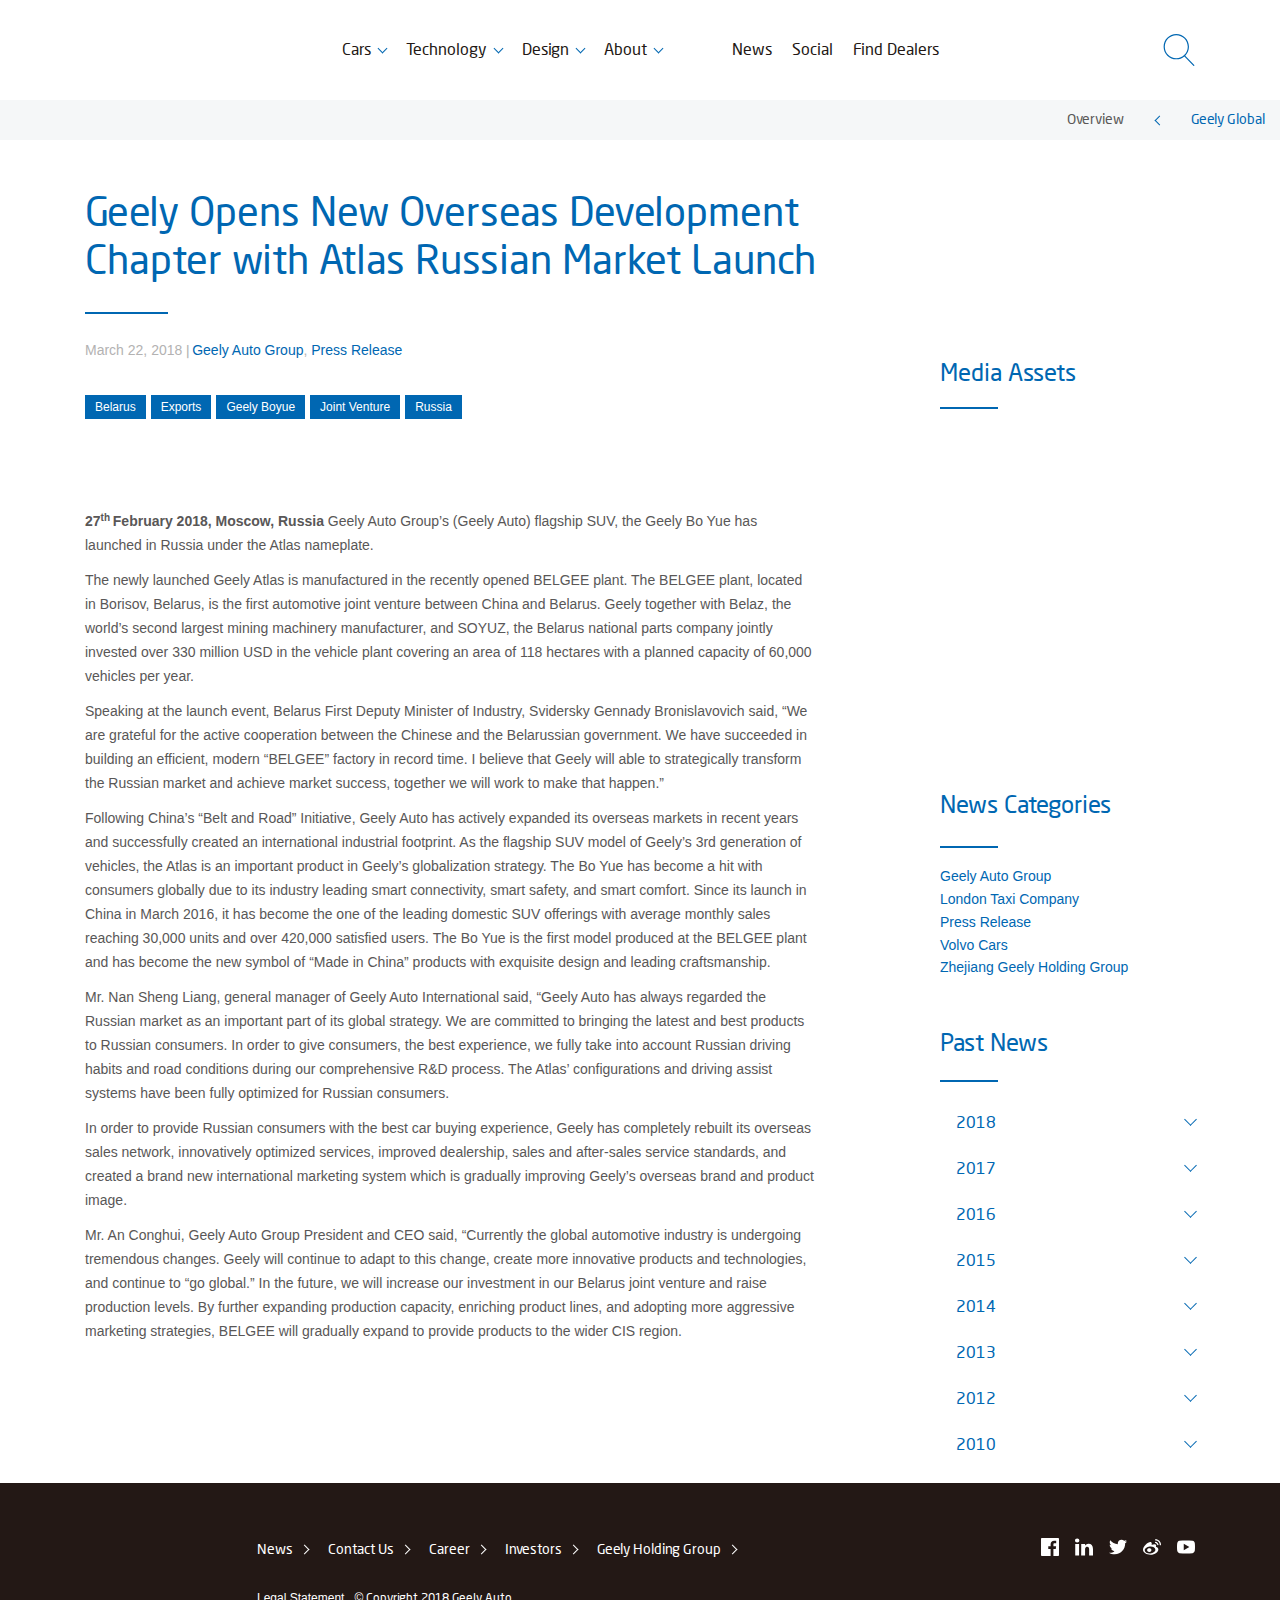
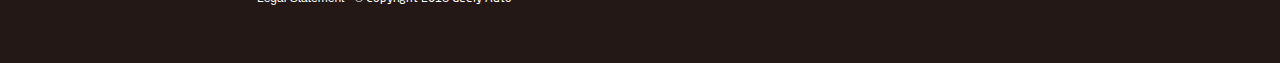
==== inner.html @ 80b28b77 "init" ====
<!DOCTYPE html>
<html lang="ru-RU">
  <head>
    <meta charset="utf-8">
    <title></title>
    <meta name="description" content="">
    <meta http-equiv="X-UA-Compatible" content="IE=edge">
    <meta name="viewport" content="width=device-width, initial-scale=1, maximum-scale=1">
    <meta name="theme-color" content="#000">
    <meta name="msapplication-navbutton-color" content="#000">
    <meta name="apple-mobile-web-app-status-bar-style" content="#000"><style>body { opacity: 0; overflow-x: hidden; } html { background-color: #fff; }</style>
<!--[if lt IE 9]>
    <script src="http://cdnjs.cloudflare.com/ajax/libs/html5shiv/3.7.2/html5shiv.min.js"></script><![endif]-->
  </head>
  <body class="nwmarkup">
    <header class="nwmarkup header">
      <div class="nwmarkup header__container">
        <div class="nwmarkup header__line"><span class="nwmarkup burger"><span></span></span>
          <div class="nwmarkup logo"><img src="http://global.geely.com/wp-content/themes/geely-global/img/logo.png" alt=""></div>
          <nav class="nwmarkup nav" id="navigation">
            <ul>
              <li><a class="nwmarkup nav__link" href="#">Cars</a></li>
              <li><a class="nwmarkup nav__link" href="#">Technology</a></li>
              <li><a class="nwmarkup nav__link" href="#">Design</a></li>
              <li><a class="nwmarkup nav__link" href="#">About</a></li>
              <li class="nwmarkup nav__spliter"></li>
              <li><a href="#">News</a></li>
              <li><a href="#">Social</a></li>
              <li><a href="#">Find Dealers</a></li>
            </ul>
          </nav>
          <div class="nwmarkup search"><img class="nwmarkup search__item" src="img/search.svg" alt="" id="search"></div>
        </div>
      </div>
      <div class="nwmarkup search-down">
        <div class="nwmarkup search-down__bg"></div>
        <div class="nwmarkup search-down__block"><span class="nwmarkup search-down__cross"></span>
          <form class="nwmarkup search-down__form">
            <input class="nwmarkup search-down__form__input" type="text" placeholder="Keyword">
            <button class="nwmarkup search-down__form__btn"><img src="img/search.svg" alt=""></button>
          </form>
        </div>
      </div>
      <div class="nwmarkup mobile-nav">
        <div class="nwmarkup mobile-nav__wrapp">
          <div class="nwmarkup mobile-nav__item nwmarkup mobile-nav__prev">
            <ul>
              <li><a class="mobile-nav__link" id="mobileCars" href="#">Cars</a></li>
              <li><a class="mobile-nav__link" href="#">Technology</a></li>
              <li><a class="mobile-nav__link" href="#">Design</a></li>
              <li><a class="mobile-nav__link" href="#">About</a></li>
              <li><a href="#">News</a></li>
              <li><a href="#">Social</a></li>
              <li><a href="#">Find Dealers</a></li>
            </ul>
          </div>
          <div class="nwmarkup mobile-nav__item nwmarkup mobile-nav__next">
            <div class="nwmarkup mobile-nav__next__content" id="contentCars">
              <p>Lorem ipsum dolor sit amet consectetur adipisicing elit. Pariatur inventore animi esse et ad aut aspernatur deserunt nam sapiente maiores labore vero quis repudiandae ipsam minus minima, consequuntur eos quaerat vel! Expedita deleniti voluptatem adipisci molestiae incidunt error deserunt tempore amet animi nisi tempora ut consequatur officiis necessitatibus porro labore illum repellat enim et, doloribus voluptatibus in recusandae dolor consequuntur? Eos suscipit sequi officiis, praesentium saepe laudantium laboriosam dolores facere, eaque provident recusandae quaerat distinctio voluptas explicabo! Ea laborum reiciendis quibusdam, eveniet veniam blanditiis sunt aperiam molestias repellendus dignissimos suscipit, fugiat saepe tempora, possimus nemo et beatae illum hic? Consequatur laudantium maxime, voluptates sed repellat ipsum totam culpa debitis modi harum corrupti eius nemo labore mollitia ab est quod repellendus? Delectus quis aliquam molestiae voluptatibus, corrupti dolores a maiores, veritatis consequuntur tenetur atque sint omnis asperiores excepturi nesciunt tempora quae optio, eos nulla et minus! Sapiente fugit voluptatum corrupti tenetur, sunt illum error tempora tempore velit, distinctio incidunt voluptate a, iusto dolorem nostrum modi reiciendis eligendi. Hic, neque modi reiciendis, necessitatibus veritatis quas distinctio quod enim dignissimos minima a harum eum eligendi voluptates cumque voluptate, cum impedit sapiente itaque maiores ratione? Tenetur explicabo nesciunt sint impedit aperiam tempore ratione tempora esse. Quae illum, molestias dolore, expedita eos sed, nesciunt commodi sequi autem porro possimus at illo quisquam modi quibusdam eum culpa. Esse totam quas, corrupti aspernatur dolorum soluta ab veniam quia nesciunt aut, amet aliquid odio provident sint. Vel dignissimos quia consequatur. Dicta totam assumenda quod repellendus quam deserunt aspernatur atque aperiam facere laudantium vero odit velit, tenetur consequatur ea obcaecati est hic nulla, inventore dolorem ipsam veritatis, ab magnam? Quis doloribus beatae placeat culpa, autem amet eligendi ipsam iusto sed tempore perspiciatis officia quod deleniti minima odit. Ullam, veniam autem! Porro eligendi delectus consequatur recusandae voluptate deserunt, itaque, dolor autem quis alias voluptates minus iure dolore at voluptatum. Sapiente inventore nulla enim nemo exercitationem vero ab debitis quas soluta culpa, laboriosam consequatur rerum quia non, officia incidunt ducimus quis eveniet esse nostrum ea aut. Quis necessitatibus dolorem hic nemo quisquam enim vel delectus excepturi laboriosam quia. Minima quod unde animi tenetur quis, numquam nesciunt nulla veritatis esse error corporis earum molestiae, recusandae repudiandae ab et quam voluptatum illo delectus officiis impedit possimus! Iure esse incidunt non velit laudantium. Natus voluptatum quo odit repellat commodi aliquid error facere assumenda recusandae, modi consequuntur dolore, nulla quis maxime? Omnis deserunt, porro totam vero est ducimus beatae dolor tempora, perspiciatis, id officiis nihil vitae recusandae nemo architecto! Quos tempora illum nobis, voluptate dicta numquam doloribus repudiandae velit doloremque sint ea consectetur, quibusdam consequuntur. Ratione delectus corrupti earum iusto aut iure repellendus corporis quo illo ipsa fugit tenetur fuga veritatis facilis, voluptatibus reiciendis odit eveniet dolores labore accusamus aperiam. At alias libero praesentium deserunt magnam fugit natus ipsam, illo provident corporis modi nostrum ad. Nam provident consectetur in perspiciatis esse non deleniti, ullam dolorum optio similique quia quam, quidem inventore! Mollitia asperiores iste animi necessitatibus, dicta tempore placeat et dolores tenetur rem quaerat nihil.</p>
            </div>
          </div>
        </div>
      </div>
      <div class="nwmarkup drop-down">
        <div class="nwmarkup drop-down__overlay"></div>
        <div class="nwmarkup drop-down__wrap">
          <div class="nwmarkup drop-down__container">
            <div class="nwmarkup drop-down__sidebar">
              <h4 class="nwmarkup drop-down__sidebar__title">Geely Cars</h4>
              <ul class="nwmarkup drop-down__sidebar__list">
                <li class="nwmarkup drop-down__sidebar__item active"><a class="nwmarkup drop-down__sidebar__link" href="javascript:void(0)" id="allLink">All</a></li>
                <li class="nwmarkup drop-down__sidebar__item"><a class="nwmarkup drop-down__sidebar__link" href="javascript:void(0)" id="sedanLink">Sedan</a></li>
                <li class="nwmarkup drop-down__sidebar__item"><a class="nwmarkup drop-down__sidebar__link" href="javascript:void(0)" id="crossoversLink">SUV / Crossovers</a></li>
              </ul>
            </div>
            <div class="nwmarkup drop-down__content"><span class="nwmarkup drop-down__cross"></span>
              <div class="nwmarkup drop-down__row">
                <div class="nwmarkup drop-down__row__box" id="sedanBox">
                  <h4 class="nwmarkup drop-down__row__title">Sedan</h4>
                  <div class="row">
                    <div class="col-6 col-md-3"><a class="nwmarkup drop-down__row__item" href="#"><img src="http://global.geely.com/wp-content/uploads/2017/10/Emgrand-GT.png" alt=""><span>Emgrand GT</span></a></div>
                    <div class="col-6 col-md-3"><a class="nwmarkup drop-down__row__item" href="#"><img src="http://global.geely.com/wp-content/uploads/2017/10/Emgrand-GT.png" alt=""><span>Emgrand GT</span></a></div>
                    <div class="col-6 col-md-3"><a class="nwmarkup drop-down__row__item" href="#"><img src="http://global.geely.com/wp-content/uploads/2017/10/Emgrand-GT.png" alt=""><span>Emgrand GT</span></a></div>
                    <div class="col-6 col-md-3"><a class="nwmarkup drop-down__row__item" href="#"><img src="http://global.geely.com/wp-content/uploads/2017/10/Emgrand-GT.png" alt=""><span>Emgrand GT</span></a></div>
                  </div>
                </div>
                <div class="nwmarkup drop-down__row__box" id="crossoversBox">
                  <h4 class="nwmarkup drop-down__row__title">SUV / Crossovers</h4>
                  <div class="row">
                    <div class="col-6 col-md-3"><a class="nwmarkup drop-down__row__item" href="#"><img src="http://global.geely.com/wp-content/uploads/2017/10/Emgrand-GT.png" alt=""><span>Emgrand GT</span></a></div>
                    <div class="col-6 col-md-3"><a class="nwmarkup drop-down__row__item" href="#"><img src="http://global.geely.com/wp-content/uploads/2017/10/Emgrand-GT.png" alt=""><span>Emgrand GT</span></a></div>
                    <div class="col-6 col-md-3"><a class="nwmarkup drop-down__row__item" href="#"><img src="http://global.geely.com/wp-content/uploads/2017/10/Emgrand-GT.png" alt=""><span>Emgrand GT</span></a></div>
                    <div class="col-6 col-md-3"><a class="nwmarkup drop-down__row__item" href="#"><img src="http://global.geely.com/wp-content/uploads/2017/10/Emgrand-GT.png" alt=""><span>Emgrand GT</span></a></div>
                  </div>
                </div>
              </div>
            </div>
          </div>
        </div>
      </div>
      <div class="nwmarkup breadcrumbs">
        <div class="nwmarkup breadcrumbs__container"><span class="nwmarkup breadcrumbs__link nwmarkup breadcrumbs__link-inactive">Overview</span><span class="nwmarkup breadcrumbs__sep"></span><a class="nwmarkup breadcrumbs__link" href="javascript:void(0)">Geely Global</a></div>
      </div>
    </header>
    <div class="new-markup">
      <section class="nwmarkup news-s news-inner">
        <div class="nwmarkup news-s__container">
          <div class="row">
            <div class="col-md-12 col-lg-9">
              <h1>Geely Opens New Overseas Development Chapter with Atlas Russian Market Launch</h1><span class="nwmarkup news-s__sep"></span>
            </div>
          </div>
          <div class="row">
            <div class="col-md-8">
              <div class="nwmarkup news-s__content"><span class="nwmarkup news-s__content__meta">March 22, 2018 <span>| </span><a href="#">Geely Auto Group</a>, <a href="#">Press Release</a></span>
                <div class="nwmarkup news-s__content__tags"><a href="#">Belarus</a><a href="#">Exports</a><a href="#">Geely Boyue</a><a href="#">Joint Venture</a><a href="#">Russia</a></div><img class="nwmarkup news-s__content__img" src="http://global.geely.com/wp-content/uploads/2018/03/Atlas-Market-Launch-01.jpg" alt="">
                <p><strong>27<sup>th </sup>February 2018, Moscow, Russia </strong>Geely Auto Group’s (Geely Auto) flagship SUV, the Geely Bo Yue has launched in Russia under the Atlas nameplate.</p>
                <p>The newly launched Geely Atlas is manufactured in the recently opened BELGEE plant. The BELGEE plant, located in Borisov, Belarus, is the first automotive joint venture between China and Belarus. Geely together with Belaz, the world’s second largest mining machinery manufacturer, and SOYUZ, the Belarus national parts company jointly invested over 330 million USD in the vehicle plant covering an area of 118 hectares with a planned capacity of 60,000 vehicles per year.</p>
                <p>Speaking at the launch event, Belarus First Deputy Minister of Industry, Svidersky Gennady Bronislavovich said, “We are grateful for the active cooperation between the Chinese and the Belarussian government. We have succeeded in building an efficient, modern “BELGEE” factory in record time. I believe that Geely will able to strategically transform the Russian market and achieve market success, together we will work to make that happen.”</p>
                <p>Following China’s “Belt and Road” Initiative, Geely Auto has actively expanded its overseas markets in recent years and successfully created an international industrial footprint. As the flagship SUV model of Geely’s 3rd generation of vehicles, the Atlas is an important product in Geely’s globalization strategy. The Bo Yue has become a hit with consumers globally due to its industry leading smart connectivity, smart safety, and smart comfort. Since its launch in China in March 2016, it has become the one of the leading domestic SUV offerings with average monthly sales reaching 30,000 units and over 420,000 satisfied users. The Bo Yue is the first model produced at the BELGEE plant and has become the new symbol of “Made in China” products with exquisite design and leading craftsmanship.</p>
                <p>Mr. Nan Sheng Liang, general manager of Geely Auto International said, “Geely Auto has always regarded the Russian market as an important part of its global strategy. We are committed to bringing the latest and best products to Russian consumers. In order to give consumers, the best experience, we fully take into account Russian driving habits and road conditions during our comprehensive R&D process. The Atlas’ configurations and driving assist systems have been fully optimized for Russian consumers.</p>
                <p>In order to provide Russian consumers with the best car buying experience, Geely has completely rebuilt its overseas sales network, innovatively optimized services, improved dealership, sales and after-sales service standards, and created a brand new international marketing system which is gradually improving Geely’s overseas brand and product image.</p>
                <p>Mr. An Conghui, Geely Auto Group President and CEO said, “Currently the global automotive industry is undergoing tremendous changes. Geely will continue to adapt to this change, create more innovative products and technologies, and continue to “go global.” In the future, we will increase our investment in our Belarus joint venture and raise production levels. By further expanding production capacity, enriching product lines, and adopting more aggressive marketing strategies, BELGEE will gradually expand to provide products to the wider CIS region.</p>
              </div>
            </div>
            <div class="col-md-3 ml-auto">
              <div class="nwmarkup news-s__sidebar">
                <div class="nwmarkup news-s__assets">
                  <h3>Media Assets</h3><span class="nwmarkup news-s__assets__sep"></span>
                  <div class="row">
                    <div class="col-6 col-md-12 col-xl-6">
                      <div class="nwmarkup news-s__assets__item" style="background-image:url(http://global.geely.com/wp-content/uploads/2018/03/Atlas-Market-Launch-01.jpg)">
                        <div class="nwmarkup news-s__assets__item__overlay"><a class="nwmarkup news-s__assets__item__download" href="#"><img src="https://in.livehtml.io/849/geely/html/img/download.svg" alt=""></a><a class="nwmarkup news-s__assets__item__view" href="http://global.geely.com/wp-content/uploads/2018/03/Atlas-Market-Launch-01.jpg" data-lightbox="media-assets" data-title="My caption 1"><img src="https://in.livehtml.io/849/geely/html/img/eye.svg" alt=""></a></div>
                      </div>
                    </div>
                    <div class="col-6 col-md-12 col-xl-6">
                      <div class="nwmarkup news-s__assets__item" style="background-image:url(http://global.geely.com/wp-content/uploads/2018/03/Atlas-Market-Launch-01.jpg)">
                        <div class="nwmarkup news-s__assets__item__overlay"><a class="nwmarkup news-s__assets__item__download" href="#"><img src="https://in.livehtml.io/849/geely/html/img/download.svg" alt=""></a><a class="nwmarkup news-s__assets__item__view" href="http://global.geely.com/wp-content/uploads/2018/03/Atlas-Market-Launch-01.jpg" data-lightbox="media-assets" data-title="My caption 2"><img src="https://in.livehtml.io/849/geely/html/img/eye.svg" alt=""></a></div>
                      </div>
                    </div>
                    <div class="col-6 col-md-12 col-xl-6">
                      <div class="nwmarkup news-s__assets__item" style="background-image:url(http://global.geely.com/wp-content/uploads/2018/03/Atlas-Market-Launch-01.jpg)">
                        <div class="nwmarkup news-s__assets__item__overlay"><a class="nwmarkup news-s__assets__item__download" href="#"><img src="https://in.livehtml.io/849/geely/html/img/download.svg" alt=""></a><a class="nwmarkup news-s__assets__item__view" href="http://global.geely.com/wp-content/uploads/2018/03/Atlas-Market-Launch-01.jpg" data-lightbox="media-assets"><img src="https://in.livehtml.io/849/geely/html/img/eye.svg" alt=""></a></div>
                      </div>
                    </div>
                    <div class="col-6 col-md-12 col-xl-6">
                      <div class="nwmarkup news-s__assets__item" style="background-image:url(http://global.geely.com/wp-content/uploads/2018/03/Atlas-Market-Launch-01.jpg)">
                        <div class="nwmarkup news-s__assets__item__overlay"><a class="nwmarkup news-s__assets__item__download" href="#"><img src="https://in.livehtml.io/849/geely/html/img/download.svg" alt=""></a><a class="nwmarkup news-s__assets__item__view" href="http://global.geely.com/wp-content/uploads/2018/03/Atlas-Market-Launch-01.jpg" data-lightbox="media-assets"><img src="https://in.livehtml.io/849/geely/html/img/eye.svg" alt=""></a></div>
                      </div>
                    </div>
                    <div class="col-6 col-md-12 col-xl-6">
                      <div class="nwmarkup news-s__assets__item" style="background-image:url(http://global.geely.com/wp-content/uploads/2018/03/Atlas-Market-Launch-01.jpg)">
                        <div class="nwmarkup news-s__assets__item__overlay"><a class="nwmarkup news-s__assets__item__download" href="#"><img src="https://in.livehtml.io/849/geely/html/img/download.svg" alt=""></a><a class="nwmarkup news-s__assets__item__view" href="http://global.geely.com/wp-content/uploads/2018/03/Atlas-Market-Launch-01.jpg" data-lightbox="media-assets"><img src="https://in.livehtml.io/849/geely/html/img/eye.svg" alt=""></a></div>
                      </div>
                    </div>
                    <div class="col-6 col-md-12 col-xl-6">
                      <div class="nwmarkup news-s__assets__item" style="background-image:url(http://global.geely.com/wp-content/uploads/2018/03/Atlas-Market-Launch-01.jpg)">
                        <div class="nwmarkup news-s__assets__item__overlay"><a class="nwmarkup news-s__assets__item__download" href="#"><img src="https://in.livehtml.io/849/geely/html/img/download.svg" alt=""></a><a class="nwmarkup news-s__assets__item__view" href="http://global.geely.com/wp-content/uploads/2018/03/Atlas-Market-Launch-01.jpg" data-lightbox="media-assets"><img src="https://in.livehtml.io/849/geely/html/img/eye.svg" alt=""></a></div>
                      </div>
                    </div>
                    <div class="col-6 col-md-12 col-xl-6">
                      <div class="nwmarkup news-s__assets__item" style="background-image:url(http://global.geely.com/wp-content/uploads/2018/03/Atlas-Market-Launch-01.jpg)">
                        <div class="nwmarkup news-s__assets__item__overlay"><a class="nwmarkup news-s__assets__item__download" href="#"><img src="https://in.livehtml.io/849/geely/html/img/download.svg" alt=""></a><a class="nwmarkup news-s__assets__item__view" href="http://global.geely.com/wp-content/uploads/2018/03/Atlas-Market-Launch-01.jpg" data-lightbox="media-assets"><img src="https://in.livehtml.io/849/geely/html/img/eye.svg" alt=""></a></div>
                      </div>
                    </div>
                  </div>
                </div>
                <div class="nwmarkup news-s__categories">
                  <h3>News Categories</h3><span class="nwmarkup news-s__categories__sep"></span>
                  <ul>
                    <li><a href="#">Geely Auto Group</a></li>
                    <li><a href="#">London Taxi Company</a></li>
                    <li><a href="#">Press Release</a></li>
                    <li><a href="#">Volvo Cars</a></li>
                    <li><a href="#">Zhejiang Geely Holding Group</a></li>
                  </ul>
                </div>
                <div class="nwmarkup news-s__accordion">
                  <h3>Past News</h3><span class="nwmarkup news-s__accordion__sep"></span>
                  <ul id="accrodion">
                    <li><span>2018</span>
                      <div class="nwmarkup news-s__accordion__content"><a href="#">March 2018</a><a href="#">February 2018</a><a href="#">January 2018</a></div>
                    </li>
                    <li><span>2017</span>
                      <div class="nwmarkup news-s__accordion__content"><a href="#">December 2017</a><a href="#">November 2017</a><a href="#">September 2017</a></div>
                    </li>
                    <li><span>2016</span>
                      <div class="nwmarkup news-s__accordion__content"><a href="#">August 2016</a><a href="#">July 2016</a><a href="#">June 2016</a><a href="#">May 2016</a><a href="#">April 2016</a><a href="#">March 2016</a><a href="#">February 2016</a><a href="#">January 2016</a></div>
                    </li>
                    <li><span>2015</span>
                      <div class="nwmarkup news-s__accordion__content"><a href="#">December 2015</a><a href="#">November 2015</a><a href="#">September 2015</a><a href="#">August 2015</a><a href="#">July 2015</a><a href="#">May 2015</a><a href="#">April 2015</a><a href="#">March 2015</a><a href="#">February 2015</a></div>
                    </li>
                    <li><span>2014</span>
                      <div class="nwmarkup news-s__accordion__content"><a href="#">December 2014</a><a href="#">November 2014</a><a href="#">October 2014</a><a href="#">July 2014</a><a href="#">May 2014</a><a href="#">April 2014</a><a href="#">February 2014</a><a href="#">January 2014</a></div>
                    </li>
                    <li><span>2013</span>
                      <div class="nwmarkup news-s__accordion__content"><a href="#">December 2013</a><a href="#">September 2013</a><a href="#">August 2013</a><a href="#">July 2013</a><a href="#">April 2013</a><a href="#">March 2013</a><a href="#">February 2013</a></div>
                    </li>
                    <li><span>2012</span>
                      <div class="nwmarkup news-s__accordion__content"><a href="#">July 2012</a><a href="#">March 2012</a></div>
                    </li>
                    <li><span>2010</span>
                      <div class="nwmarkup news-s__accordion__content"><a href="#">March 2010</a></div>
                    </li>
                  </ul>
                </div>
              </div>
            </div>
          </div>
        </div>
      </section>
    </div>
    <div class="sticky-footer"></div>
    <footer class="nwmarkup footer">
      <div class="nwmarkup footer__container">
        <div class="nwmarkup footer__line">
          <div class="nwmarkup logo-footer"><img src="http://global.geely.com/wp-content/themes/geely-global/img/logo.png" alt=""></div>
          <div class="nwmarkup footer-content">
            <div class="nwmarkup footer-content__upper">
              <ul>
                <li><a href="#">News</a></li>
                <li><a href="#">Contact Us</a></li>
                <li><a href="#">Career</a></li>
                <li><a href="#">Investors</a></li>
                <li><a href="#">Geely Holding Group</a></li>
              </ul>
              <div class="nwmarkup footer-content__socials"><a class="nwmarkup footer__fb" href="#">
                  <svg x="0px" y="0px" width="100%" height="100%" viewbox="0 0 60.734 60.733" style="enable-background:new 0 0 60.734 60.733;" xml:space="preserve">
                    <path d="M57.378,0.001H3.352C1.502,0.001,0,1.5,0,3.353v54.026c0,1.853,1.502,3.354,3.352,3.354h29.086V37.214h-7.914v-9.167h7.914                v-6.76c0-7.843,4.789-12.116,11.787-12.116c3.355,0,6.232,0.251,7.071,0.36v8.198l-4.854,0.002c-3.805,0-4.539,1.809-4.539,4.462                v5.851h9.078l-1.187,9.166h-7.892v23.52h15.475c1.852,0,3.355-1.503,3.355-3.351V3.351C60.731,1.5,59.23,0.001,57.378,0.001z"></path>
                  </svg></a><a class="nwmarkup footer__in" href="#">
                  <svg x="0px" y="0px" width="100%" height="100%" viewbox="0 0 430.117 430.117" style="enable-background:new 0 0 430.117 430.117;" xml:space="preserve">
                    <path id="LinkedIn" d="M430.117,261.543V420.56h-92.188V272.193c0-37.271-13.334-62.707-46.703-62.707                c-25.473,0-40.632,17.142-47.301,33.724c-2.432,5.928-3.058,14.179-3.058,22.477V420.56h-92.219c0,0,1.242-251.285,0-277.32h92.21                v39.309c-0.187,0.294-0.43,0.611-0.606,0.896h0.606v-0.896c12.251-18.869,34.13-45.824,83.102-45.824                C384.633,136.724,430.117,176.361,430.117,261.543z M52.183,9.558C20.635,9.558,0,30.251,0,57.463                c0,26.619,20.038,47.94,50.959,47.94h0.616c32.159,0,52.159-21.317,52.159-47.94C103.128,30.251,83.734,9.558,52.183,9.558z                M5.477,420.56h92.184v-277.32H5.477V420.56z"></path>
                  </svg></a><a class="nwmarkup footer__tw" href="#">
                  <svg x="0px" width="100%" height="100%" y="0px" viewbox="0 0 512 512" style="enable-background:new 0 0 512 512;" xml:space="preserve">
                    <path d="M512,97.248c-19.04,8.352-39.328,13.888-60.48,16.576c21.76-12.992,38.368-33.408,46.176-58.016                c-20.288,12.096-42.688,20.64-66.56,25.408C411.872,60.704,384.416,48,354.464,48c-58.112,0-104.896,47.168-104.896,104.992                c0,8.32,0.704,16.32,2.432,23.936c-87.264-4.256-164.48-46.08-216.352-109.792c-9.056,15.712-14.368,33.696-14.368,53.056                c0,36.352,18.72,68.576,46.624,87.232c-16.864-0.32-33.408-5.216-47.424-12.928c0,0.32,0,0.736,0,1.152                c0,51.008,36.384,93.376,84.096,103.136c-8.544,2.336-17.856,3.456-27.52,3.456c-6.72,0-13.504-0.384-19.872-1.792                c13.6,41.568,52.192,72.128,98.08,73.12c-35.712,27.936-81.056,44.768-130.144,44.768c-8.608,0-16.864-0.384-25.12-1.44                C46.496,446.88,101.6,464,161.024,464c193.152,0,298.752-160,298.752-298.688c0-4.64-0.16-9.12-0.384-13.568                C480.224,136.96,497.728,118.496,512,97.248z"></path>
                  </svg></a><a class="nwmarkup footer__weibo" href="#">
                  <svg width="100%" height="100%" x="0px" y="0px" viewbox="0 0 99.5 99.5" style="enable-background:new 0 0 99.5 99.5;" xml:space="preserve">
                    <path d="M73.189,50.091c-1.373-0.417-2.314-0.705-1.596-2.539c1.555-3.985,1.718-7.422,0.031-9.874                c-3.164-4.6-11.818-4.353-21.735-0.123c0-0.005-3.116,1.387-2.32-1.129c1.526-4.994,1.294-9.174-1.078-11.589                c-5.38-5.481-19.691,0.208-31.967,12.696C5.334,46.889,0,56.806,0,65.38c0,16.399,20.66,27.37,40.874,27.37                C67.371,92.75,85,76.08,85,63.639C85,56.12,78.779,51.854,73.189,50.091z M40.929,85.397c-16.13,1.598-30.051-5.729-31.1-16.38                c-1.047-10.646,11.182-20.578,27.31-22.181c16.131-1.606,30.055,5.727,31.1,16.373C69.283,73.86,57.062,83.793,40.929,85.397z                M99.5,36.737C99.492,20.175,86.065,6.75,69.5,6.75c-1.934,0-3.5,1.567-3.5,3.5c0,1.934,1.566,3.5,3.5,3.5                c12.703,0,23,10.298,23,23c0,1.934,1.568,3.5,3.5,3.5c1.934,0,3.5-1.566,3.5-3.5C99.5,36.75,99.5,36.742,99.5,36.737z                M85.593,36.223c-1.599-7.809-7.755-13.964-15.565-15.564c-1.891-0.389-3.742,0.83-4.13,2.723c-0.39,1.893,0.829,3.742,2.72,4.133                c5.078,1.04,9.08,5.039,10.119,10.117c0.391,1.893,2.24,3.111,4.133,2.723C84.762,39.964,85.98,38.115,85.593,36.223z                M32.656,57.264c-6.498,1.306-10.882,6.755-9.794,12.169c1.087,5.415,7.237,8.745,13.735,7.438                c6.496-1.306,10.882-6.753,9.793-12.169C45.304,59.289,39.152,55.958,32.656,57.264z"></path>
                  </svg></a><a class="nwmarkup footer__yt" href="#">
                  <svg width="100%" height="100%" x="0px" y="0px" viewbox="0 0 508.492 508.492" style="enable-background:new 0 0 508.492 508.492;" xml:space="preserve">
                    <path d="M504.15,158.24c-2.829-33.848-23.011-76.532-64.487-78.058c-115.815-7.787-253.02-9.916-370.933,0                c-36.582,4.1-61.658,48.659-64.391,82.507c-5.784,71.097-5.784,111.557,0,182.654c2.765,33.848,27.206,78.662,64.455,83.365                c119.311,7.787,255.849,8.899,370.933,0c36.105-6.261,61.69-49.517,64.455-83.365C509.934,274.214,509.934,229.337,504.15,158.24z                M190.647,344.199V161.926l158.912,91.152L190.647,344.199z"></path>
                  </svg></a></div>
            </div>
            <div class="nwmarkup footer__copyright"><a href="#">Legal Statement</a><span>© Copyright 2018 Geely Auto</span></div>
          </div>
        </div>
      </div>
    </footer>
    <link rel="stylesheet" href="css/main.css">
    <script src="libs/jquery/jquery-3.2.1.min.js"></script>
    <script src="libs/slick/slick.min.js"></script>
    <script src="libs/lightbox/js/lightbox.js"></script>
    <script src="js/common.js"></script>
  </body>
</html>
---- css/main.css ----
@import url(../libs/bootstrap-grid/bootstrap-grid.min.css);
@import url(../libs/slick/slick.css);
@import url(../libs//lightbox/css/lightbox.css);
@font-face {
  font-family: "NeoSansCyrLight";
  font-weight: normal;
  font-style: normal;
  src: url("../fonts/NeoSansCyrLight/NeoSansCyrLight.woff");
  src: url("../fonts/NeoSansCyrLight/NeoSansCyrLight.woff") format("woff"), url("../fonts/NeoSansCyrLight/NeoSansCyrLight.woff2") format("woff2"); }

@font-face {
  font-family: "NeoSansCyrRegular";
  font-weight: normal;
  font-style: normal;
  src: url("../fonts/NeoSansCyrRegular/NeoSansCyrRegular.woff");
  src: url("../fonts/NeoSansCyrRegular/NeoSansCyrRegular.woff") format("woff"), url("../fonts/NeoSansCyrRegular/NeoSansCyrRegular.woff2") format("woff2"); }

@font-face {
  font-family: "ArialRegular";
  font-weight: normal;
  font-style: normal;
  src: url("../fonts/ArialRegular/ArialRegular.woff");
  src: url("../fonts/ArialRegular/ArialRegular.woff") format("woff"), url("../fonts/ArialRegular/ArialRegular.woff2") format("woff2"); }

html {
  margin: 0;
  padding: 0;
  border: 0;
  outline: 0;
  font-size: 100%;
  vertical-align: baseline;
  background: transparent; }

body {
  margin: 0;
  padding: 0;
  border: 0;
  outline: 0;
  font-size: 100%;
  vertical-align: baseline;
  background: transparent; }
  body div {
    margin: 0;
    padding: 0;
    border: 0;
    outline: 0;
    font-size: 100%;
    vertical-align: baseline;
    background: transparent; }

span, object, iframe, h1, h2, h3, h4, h5, h6, p, blockquote, pre, a, abbr, address, cite, code, del, dfn, em, img, ins, kbd, q, samp, small, strong, sub, sup, var, b, i, dl, dt, dd, ol, ul, li, fieldset, form, label, legend, table, caption, tbody, tfoot, thead, tr, th, td, article, aside, figure, footer, header, hgroup, menu, nav, section, time, mark, audio, video {
  margin: 0;
  padding: 0;
  border: 0;
  outline: 0;
  font-size: 100%;
  vertical-align: baseline;
  background: transparent; }

article, aside, figure, footer, header, hgroup, nav, section {
  display: block; }

header, section, footer {
  clear: both; }

ul {
  list-style: outside disc;
  margin: 15px 0 15px 30px; }

ol {
  list-style: outside decimal;
  margin: 15px 0 15px 30px; }

table {
  border-collapse: collapse;
  border-spacing: 0; }

td {
  vertical-align: top; }
  td img {
    vertical-align: top; }

button, input, select, textarea {
  margin: 0;
  outline: none; }

input::-moz-focus-inner, button::-moz-focus-inner {
  padding: 0;
  border: 0; }

input, select {
  vertical-align: middle; }

input[type=radio], input[type=checkbox] {
  margin: 1px 4px 4px 0; }

input[type=text], input[type=password] {
  border-radius: 0;
  -webkit-appearance: none; }

textarea {
  overflow: auto;
  resize: vertical;
  border-radius: 0;
  -webkit-appearance: none; }

button, input[type=submit] {
  width: auto;
  overflow: visible; }

.ie7 input[type=submit], .ie7 input[type=reset], .ie7 input[type=button] {
  -webkit-filter: chroma(color=#000000);
  filter: chroma(color=#000000); }

input[type=button], input[type=submit] {
  cursor: pointer;
  border-radius: 0;
  -webkit-appearance: none; }

button {
  cursor: pointer;
  border-radius: 0;
  -webkit-appearance: none; }

blockquote, q {
  quotes: none; }

blockquote:before, blockquote:after {
  content: '';
  content: none; }

q:before, q:after {
  content: '';
  content: none; }

del {
  text-decoration: line-through; }

abbr[title], dfn[title] {
  border-bottom: 1px dotted #000;
  cursor: help; }

small {
  font-size: 85%; }

strong {
  font-weight: bold; }

sub {
  font-size: 75%;
  line-height: 0;
  position: relative; }

sup {
  font-size: 75%;
  line-height: 0;
  position: relative;
  top: -0.5em; }

sub {
  bottom: -0.25em; }

hr {
  display: block;
  height: 1px;
  border: 0;
  border-top: 1px solid #ccc;
  margin: 1em 0;
  padding: 0;
  font-size: 0;
  line-height: 0; }

pre, code, kbd, samp {
  font-family: monospace, sans-serif; }

pre {
  white-space: pre;
  white-space: pre-wrap;
  white-space: pre-line;
  word-wrap: break-word; }

.ie7 img {
  -ms-interpolation-mode: bicubic; }

.clear {
  clear: both;
  height: 0;
  font-size: 0;
  line-height: 0; }

.center {
  text-align: center;
  margin-left: auto;
  margin-right: auto; }

* {
  padding: 0;
  margin: 0;
  -webkit-box-sizing: border-box;
  box-sizing: border-box; }

body input:focus:required:invalid,
body textarea:focus:required:invalid {
  color: #272727; }

body input:required:valid,
body textarea:required:valid {
  color: #272727; }

html, body {
  display: -webkit-flex;
  display: -moz-flex;
  display: -ms-flex;
  display: -o-flex;
  display: -webkit-box;
  display: -ms-flexbox;
  display: flex;
  -webkit-box-orient: vertical;
  -webkit-box-direction: normal;
  -ms-flex-direction: column;
  flex-direction: column;
  min-height: 100vh;
  width: 100%; }

body.nwmarkup {
  font-size: 16px;
  min-width: 320px;
  position: relative;
  line-height: 1.625;
  overflow-x: hidden;
  color: #595757;
  font-family: 'Helvetica', 'Arial', sans-serif;
  font-size: 14px;
  opacity: 1;
  background: #fff;
  padding: 100px 0 0 0; }

.sticky-footer {
  -webkit-box-flex: 1;
  -ms-flex-positive: 1;
  flex-grow: 1; }

.new-markup * {
  -webkit-box-sizing: border-box;
  box-sizing: border-box;
  font-family: "NeoSansCyrRegular", sans-serif; }

.new-markup h1 {
  font-size: 40px;
  font-weight: 400;
  line-height: 48px;
  margin: 28px 0 28px 0;
  font-family: "NeoSansCyrRegular", sans-serif;
  color: #0067b2; }
  .new-markup h1 a {
    color: #0067b2;
    font-size: inherit;
    font-family: inherit;
    text-decoration: none; }
    .new-markup h1 a:hover {
      color: #444;
      text-decoration: none; }

.new-markup h2 {
  font-size: 32px;
  color: #0067b2;
  font-family: "NeoSansCyrRegular", sans-serif;
  font-weight: normal;
  margin: 22px 0; }
  .new-markup h2 a {
    color: #0067b2;
    font-size: inherit;
    font-family: inherit;
    text-decoration: none; }
    .new-markup h2 a:hover {
      color: #444;
      text-decoration: none; }

.new-markup h3 {
  font-size: 24px;
  color: #0067b2;
  font-family: "NeoSansCyrRegular", sans-serif;
  font-weight: normal;
  line-height: 28px;
  margin: 20px 0; }
  .new-markup h3 a {
    color: #0067b2;
    font-size: inherit;
    font-family: inherit;
    text-decoration: none; }
    .new-markup h3 a:hover {
      color: #444;
      text-decoration: none; }

.new-markup h4 {
  font-size: 20px;
  color: #0067b2;
  font-family: "NeoSansCyrRegular", sans-serif;
  font-weight: normal;
  line-height: 24px;
  margin: 15px 0; }
  .new-markup h4 a {
    color: #0067b2;
    font-size: inherit;
    font-family: inherit;
    text-decoration: none; }
    .new-markup h4 a:hover {
      color: #444;
      text-decoration: none; }

.new-markup h5 {
  font-size: 18px;
  color: #0067b2;
  font-family: "NeoSansCyrRegular", sans-serif;
  font-weight: normal;
  line-height: 22px;
  margin: 15px 0; }
  .new-markup h5 a {
    color: #0067b2;
    font-size: inherit;
    font-family: inherit;
    text-decoration: none; }
    .new-markup h5 a:hover {
      color: #444;
      text-decoration: none; }

.new-markup h6 {
  font-size: 16px;
  color: #0067b2;
  font-family: "NeoSansCyrRegular", sans-serif;
  font-weight: normal;
  line-height: 20px;
  margin: 15px 0; }
  .new-markup h6 a {
    color: #0067b2;
    font-size: inherit;
    font-family: inherit;
    text-decoration: none; }
    .new-markup h6 a:hover {
      color: #444;
      text-decoration: none; }

.new-markup strong {
  font-size: 14px;
  color: #595757;
  font-family: 'Helvetica', 'Arial', sans-serif;
  font-weight: 700; }

.new-markup p {
  color: #595757;
  font-family: 'Helvetica', 'Arial', sans-serif;
  font-size: 14px;
  line-height: 24px;
  margin-bottom: 15px; }
  .new-markup p a {
    text-decoration: none;
    font-size: inherit;
    color: #0067b2; }
    .new-markup p a:hover {
      text-decoration: underline;
      color: #444; }

.new-markup small {
  color: #595757;
  font-family: 'Helvetica', 'Arial', sans-serif;
  font-size: 13px;
  line-height: 22px;
  margin-bottom: 15px; }
  .new-markup small a {
    text-decoration: none;
    font-size: inherit;
    color: #0067b2; }
    .new-markup small a:hover {
      text-decoration: underline;
      color: #444; }

.new-markup a {
  font-size: 14px;
  font-family: 'Helvetica', 'Arial', sans-serif;
  color: #0067b2;
  text-decoration: none; }
  .new-markup a:hover {
    color: #444444;
    text-decoration: underline; }

.new-markup sup {
  font-size: 10px;
  line-height: 1;
  color: #595757;
  font-family: 'Helvetica', 'Arial', sans-serif; }

.new-markup ul {
  margin: 0 0 15px 0;
  padding: 0 0 0 16px; }
  .new-markup ul li {
    font-size: 14px;
    color: #595757; }
    .new-markup ul li a {
      display: block;
      font-size: inherit;
      color: #0067b2;
      text-decoration: none; }
      .new-markup ul li a:hover {
        color: #444; }

.new-markup ol {
  list-style: decimal;
  margin: 0 0 15px 0; }
  .new-markup ol li {
    font-size: 14px;
    color: #595757; }
    .new-markup ol li a {
      display: inline-block;
      font-size: inherit;
      color: #0067b2;
      text-decoration: none; }
      .new-markup ol li a:hover {
        color: #444; }
    .new-markup ol li span {
      font-size: inherit;
      color: #0067b2;
      cursor: pointer; }
      .new-markup ol li span:hover {
        color: #444; }

.new-markup img {
  max-width: 100%;
  height: auto; }

.new-markup .nwmarkup.container {
  position: relative;
  width: 100%;
  max-width: 1280px;
  margin: 0 auto;
  padding: 0 15px; }

.new-markup select {
  width: 100%;
  padding: 5px 12px;
  font-family: "NeoSansCyrRegular", sans-serif;
  height: 50px;
  outline: 0;
  border: 2px solid #cbd3d9;
  background: #f5f7f8 url(https://in.livehtml.io/849/geely/html/img/angle-down-blue.svg) right 15px center no-repeat;
  background-size: 12px;
  color: #b3b2b2;
  -webkit-box-sizing: border-box;
  box-sizing: border-box;
  -webkit-appearance: none;
  -moz-appearance: none;
  appearance: none;
  margin-bottom: 30px; }

.new-markup input[type="text"],
.new-markup input[type="number"],
.new-markup input[type="email"] {
  width: 100%;
  padding: 5px 12px;
  font-family: "NeoSansCyrRegular", sans-serif;
  font-size: 14px;
  margin-bottom: 30px;
  height: 50px;
  color: #000000;
  outline: 0;
  background: #f5f7f8;
  border: 2px solid #cbd3d9;
  -webkit-box-sizing: border-box;
  box-sizing: border-box; }
  .new-markup input[type="text"]::-webkit-input-placeholder,
  .new-markup input[type="number"]::-webkit-input-placeholder,
  .new-markup input[type="email"]::-webkit-input-placeholder {
    color: #757586;
    font-size: 14px;
    font-family: "NeoSansCyrRegular", sans-serif; }
  .new-markup input[type="text"]:-moz-placeholder,
  .new-markup input[type="number"]:-moz-placeholder,
  .new-markup input[type="email"]:-moz-placeholder {
    color: #757586;
    font-size: 14px;
    font-family: "NeoSansCyrRegular", sans-serif; }
  .new-markup input[type="text"]::-moz-placeholder,
  .new-markup input[type="number"]::-moz-placeholder,
  .new-markup input[type="email"]::-moz-placeholder {
    color: #757586;
    font-size: 14px;
    font-family: "NeoSansCyrRegular", sans-serif; }
  .new-markup input[type="text"]:-ms-input-placeholder,
  .new-markup input[type="number"]:-ms-input-placeholder,
  .new-markup input[type="email"]:-ms-input-placeholder {
    color: #757586;
    font-size: 14px;
    font-family: "NeoSansCyrRegular", sans-serif; }

.new-markup textarea {
  padding: 12px;
  border: 2px solid #cbd3d9;
  height: 160px;
  width: 100%;
  resize: none;
  color: #000;
  outline: 0;
  background: #f5f7f8;
  margin-bottom: 30px;
  border-radius: 0;
  -webkit-appearance: none;
  -moz-appearance: none;
  appearance: none;
  line-height: 1.5;
  font-family: "NeoSansCyrRegular", sans-serif;
  -webkit-box-sizing: border-box;
  box-sizing: border-box; }
  .new-markup textarea::-webkit-input-placeholder {
    color: #757586;
    font-size: 14px;
    font-family: "NeoSansCyrRegular", sans-serif; }
  .new-markup textarea:-moz-placeholder {
    color: #757586;
    font-size: 14px;
    font-family: "NeoSansCyrRegular", sans-serif; }
  .new-markup textarea::-moz-placeholder {
    color: #757586;
    font-size: 14px;
    font-family: "NeoSansCyrRegular", sans-serif; }
  .new-markup textarea:-ms-input-placeholder {
    color: #757586;
    font-size: 14px;
    font-family: "NeoSansCyrRegular", sans-serif; }

.new-markup button,
.new-markup input[type="submit"],
.new-markup .nwmarkup-btn {
  background: #0067b2;
  width: 100%;
  color: #f5f7f8;
  text-transform: uppercase;
  text-align: center;
  border: none;
  padding: 0 20px;
  height: 50px;
  font-family: "NeoSansCyrRegular", sans-serif;
  font-size: 14px;
  line-height: 52px;
  cursor: pointer;
  -webkit-transition: background .1s ease;
  -o-transition: background .1s ease;
  transition: background .1s ease; }
  .new-markup button:hover,
  .new-markup input[type="submit"]:hover,
  .new-markup .nwmarkup-btn:hover {
    background: #0085e5; }

.new-markup .nwmarkup-btn {
  display: inline-block; }
  .new-markup .nwmarkup-btn:hover {
    text-decoration: none;
    color: #f5f7f8; }

.new-markup .nwmarkup.table-responsive {
  overflow: auto; }

.new-markup table {
  font-family: "NeoSansCyrRegular", sans-serif;
  font-size: 14px;
  color: #7C565C;
  width: 100%;
  min-width: 800px;
  text-align: left;
  margin-bottom: 50px;
  margin-top: 25px; }
  .new-markup table tr:nth-child(odd) {
    background: #f4f7f8; }
  .new-markup table tr th {
    font-size: 18px;
    height: 55px;
    vertical-align: middle; }
  .new-markup table tr td {
    text-align: left;
    vertical-align: middle;
    width: 11%;
    color: #7C565C;
    height: 55px;
    border: 0;
    padding: 10px;
    line-height: 18px; }
    .new-markup table tr td:first-child {
      padding-left: 10px;
      width: 24.8%;
      font-weight: bold; }
  .new-markup table tr td.center {
    text-align: center; }

.new-markup label {
  display: -webkit-inline-box;
  display: -ms-inline-flexbox;
  display: inline-flex;
  -webkit-box-align: start;
  -ms-flex-align: start;
  align-items: flex-start;
  margin: 5px 0; }

.new-markup .nwmarkup.checkbox {
  display: none; }

.new-markup .nwmarkup.checkbox-stylish {
  display: inline-block;
  position: relative;
  width: 24px;
  height: 24px;
  border: 1px solid #CBD3D9;
  background: #fff;
  margin-right: 10px;
  border-radius: 3px; }

.new-markup .nwmarkup.checkbox:checked + .nwmarkup.checkbox-stylish:before {
  content: '';
  position: absolute;
  top: 0;
  left: 0;
  right: 0;
  bottom: 0;
  margin: auto;
  background-image: url("../img/check-symbol.svg");
  width: 80%;
  height: 80%;
  line-height: 1;
  color: #0067b2; }

.new-markup .nwmarkup.checkbox-label {
  display: inline-block;
  font-size: 14px;
  font-family: "NeoSansCyrRegular", sans-serif;
  margin-top: 2px; }

.new-markup .nwmarkup.radio {
  display: none; }

.new-markup .nwmarkup.radio-stylish {
  display: inline-block;
  position: relative;
  width: 24px;
  height: 24px;
  border: 1px solid #CBD3D9;
  background: #fff;
  margin-right: 10px;
  border-radius: 50%; }

.new-markup .nwmarkup.radio:checked + .nwmarkup.radio-stylish:before {
  content: '';
  position: absolute;
  top: 0;
  left: 0;
  right: 0;
  bottom: 0;
  width: 10px;
  height: 10px;
  border-radius: 50%;
  margin: auto;
  background: #0067b2; }

.new-markup .nwmarkup.radio-label {
  display: inline-block;
  font-size: 14px;
  font-family: "NeoSansCyrRegular", sans-serif;
  margin-top: 2px; }

.lb-data .lb-number {
  display: none !important; }

body.overflow {
  overflow: hidden; }

.nwmarkup.banner-s__slider__box {
  position: relative;
  outline: none; }
  .nwmarkup.banner-s__slider__box:nth-child(odd) .nwmarkup.banner-s__slider__plain {
    left: auto;
    text-align: right;
    right: 80px; }
  .nwmarkup.banner-s__slider__box:nth-child(odd) .nwmarkup.banner-s__slider__text {
    text-align: right; }

.nwmarkup.banner-s__slider__item {
  height: 700px;
  background-size: cover;
  background-position: top left;
  background-repeat: no-repeat;
  background-color: #231815; }

.nwmarkup.banner-s__slider .slick-dots {
  position: absolute;
  list-style-type: none;
  display: -webkit-box;
  display: -ms-flexbox;
  display: flex;
  -webkit-box-align: start;
  -ms-flex-align: start;
  align-items: flex-start;
  bottom: 73px;
  left: 80px; }
  .nwmarkup.banner-s__slider .slick-dots li {
    margin: 0 4px;
    border: none; }
    .nwmarkup.banner-s__slider .slick-dots li button {
      font-size: 0;
      border: none;
      width: 40px;
      height: 4px;
      background: #FFFFFF;
      cursor: pointer;
      outline: none; }
  .nwmarkup.banner-s__slider .slick-dots li.slick-active button {
    background: #4991CE; }

.nwmarkup.banner-s__slider__plain {
  position: absolute;
  left: 80px;
  top: 50%;
  -webkit-transform: translateY(-50%);
  -ms-transform: translateY(-50%);
  transform: translateY(-50%); }

.nwmarkup.banner-s__slider__title {
  font-size: 36px;
  font-family: "NeoSansCyrRegular", sans-serif;
  color: #FFFFFF;
  margin-bottom: 10px;
  font-weight: normal;
  line-height: 1.1; }

.nwmarkup.banner-s__slider__text {
  font-size: 16px;
  color: #ffffff;
  line-height: 20px;
  font-family: "NeoSansCyrRegular", sans-serif;
  margin-bottom: 22px;
  max-width: 280px;
  font-weight: 400; }

.nwmarkup.banner-s__slider__btn {
  display: inline-block;
  text-align: center;
  color: #fff;
  border: 2px solid #fff;
  font-size: 16px;
  text-transform: uppercase;
  height: 50px;
  line-height: 50px;
  min-width: 160px;
  padding: 0 20px;
  font-family: "NeoSansCyrRegular", sans-serif;
  -webkit-transition: background .25s ease, color .25s ease;
  -o-transition: background .25s ease, color .25s ease;
  transition: background .25s ease, color .25s ease; }
  .nwmarkup.banner-s__slider__btn:hover {
    background: #ffffff;
    color: #231815;
    text-decoration: none; }

.nwmarkup.explore-s {
  padding: 68px 0 0 0; }
  .nwmarkup.explore-s__title {
    font-size: 24px;
    font-weight: 600;
    line-height: 1;
    font-family: "NeoSansCyrRegular", sans-serif;
    color: #231815;
    text-align: center; }
  .nwmarkup.explore-s__sep {
    display: block;
    min-width: 50px;
    max-width: 50px;
    height: 2px;
    margin: 36px auto 0 auto;
    background: #0067b2; }

.nwmarkup.grey-bg {
  background: #F5F7F8; }

.nwmarkup.explore-block {
  display: -webkit-box;
  display: -ms-flexbox;
  display: flex;
  -webkit-box-align: start;
  -ms-flex-align: start;
  align-items: flex-start;
  max-width: 1280px;
  margin: 35px auto; }
  .nwmarkup.explore-block__item {
    display: block;
    padding: 20px;
    height: 300px;
    width: 33.33333%;
    position: relative;
    background-color: #231815;
    -webkit-box-sizing: border-box;
    box-sizing: border-box;
    overflow: hidden; }
    .nwmarkup.explore-block__item:before {
      content: '';
      position: absolute;
      top: 0;
      left: 0;
      right: 0;
      bottom: 0;
      background-color: #231815;
      opacity: .5;
      -webkit-transition: opacity .6s ease;
      -o-transition: opacity .6s ease;
      transition: opacity .6s ease;
      z-index: 2; }
    .nwmarkup.explore-block__item:hover {
      text-decoration: none; }
      .nwmarkup.explore-block__item:hover:before {
        opacity: 0; }
      .nwmarkup.explore-block__item:hover .nwmarkup.explore-block__item__img {
        -webkit-transform: scale(1.1);
        -ms-transform: scale(1.1);
        transform: scale(1.1); }
    .nwmarkup.explore-block__item__img {
      position: absolute;
      top: 0;
      left: 0;
      right: 0;
      bottom: 0;
      background-size: cover;
      background-repeat: no-repeat;
      background-position: center;
      -webkit-transform: scale(1.02);
      -ms-transform: scale(1.02);
      transform: scale(1.02);
      -webkit-transition: -webkit-transform .6s ease;
      transition: -webkit-transform .6s ease;
      -o-transition: transform .6s ease;
      transition: transform .6s ease;
      transition: transform .6s ease, -webkit-transform .6s ease;
      z-index: 1; }
    .nwmarkup.explore-block__item__title {
      position: relative;
      font-size: 18px;
      color: #ffffff;
      line-height: 1;
      font-weight: 500;
      font-family: "NeoSansCyrRegular", sans-serif;
      margin-bottom: 10px;
      z-index: 3; }
    .nwmarkup.explore-block__item__text {
      position: relative;
      max-width: 58%;
      font-size: 14px;
      line-height: 1.2;
      color: #fff;
      font-family: 'Helvetica', 'Arial', sans-serif;
      z-index: 3; }

.nwmarkup.breadcrumbs {
  position: absolute;
  top: 100%;
  left: 0;
  right: 0;
  display: -webkit-box;
  display: -ms-flexbox;
  display: flex;
  -webkit-box-align: center;
  -ms-flex-align: center;
  align-items: center;
  height: 40px;
  background: #f5f7f8;
  white-space: nowrap;
  overflow: auto;
  z-index: 8; }
  .nwmarkup.breadcrumbs__container {
    text-align: right;
    max-width: 1280px;
    width: 100%;
    padding: 0 15px;
    margin: 0 auto; }
  .nwmarkup.breadcrumbs__link {
    font-size: 14px;
    font-family: "NeoSansCyrRegular", sans-serif;
    font-weight: 500;
    color: #0067b2;
    text-decoration: none; }
    .nwmarkup.breadcrumbs__link:hover {
      color: #444;
      text-decoration: none; }
  .nwmarkup.breadcrumbs__link.nwmarkup.breadcrumbs__link-inactive {
    color: #595757;
    pointer-events: none;
    cursor: text; }
  .nwmarkup.breadcrumbs span.nwmarkup.breadcrumbs__sep {
    display: inline-block;
    height: 7px;
    width: 7px;
    border-top: 1px solid #0067b2;
    border-left: 1px solid #0067b2;
    -webkit-box-sizing: border-box;
    box-sizing: border-box;
    margin: 0 28px 0 28px;
    -webkit-transform: rotate(-45deg);
    -ms-transform: rotate(-45deg);
    transform: rotate(-45deg); }
  .nwmarkup.breadcrumbs span {
    display: inline-block;
    margin: 0 4px;
    font-size: 14px;
    color: #0067b2; }

.nwmarkup.preview-s {
  position: relative;
  height: 540px;
  background-size: cover;
  margin-top: 40px;
  margin-bottom: 20px;
  background-position: center; }
  .nwmarkup.preview-s:before {
    content: '';
    position: absolute;
    top: 0;
    left: 0;
    right: 0;
    bottom: 0;
    background: #231815;
    opacity: .4; }
  .nwmarkup.preview-s__container {
    max-width: 1280px;
    height: 100%;
    width: 100%;
    padding: 0 15px;
    margin: 0 auto; }
  .nwmarkup.preview-s__content.blacked h1,
  .nwmarkup.preview-s__content.blacked p {
    color: #000; }
  .nwmarkup.preview-s__content {
    position: absolute;
    padding: 0 0 0 15px;
    top: 50%;
    left: 30px;
    max-width: 35%;
    width: 100%;
    -webkit-transform: translateY(-50%);
    -ms-transform: translateY(-50%);
    transform: translateY(-50%); }
  .nwmarkup.preview-s__title {
    position: relative;
    font-size: 42px;
    color: #fff;
    font-family: "NeoSansCyrLight", sans-serif;
    margin-bottom: 8px;
    font-weight: 200; }
  .nwmarkup.preview-s__text {
    position: relative;
    font-size: 14px;
    line-height: 1.71;
    color: #fff; }

.nwmarkup.text-s {
  position: relative;
  width: 100%;
  padding: 28px 0 0 0; }
  .nwmarkup.text-s__container {
    max-width: 1280px;
    padding: 0 15px;
    margin: 0 auto; }
  .nwmarkup.text-s__title {
    font-size: 32px;
    color: #0067b2;
    font-family: "NeoSansCyrRegular", sans-serif;
    font-weight: normal;
    margin-bottom: 22px; }

.nwmarkup.advantages {
  margin: 95px 0 0 0; }
  .nwmarkup.advantages__item {
    margin-bottom: 70px; }
  .nwmarkup.advantages__img img {
    max-width: 100%;
    width: 100%; }
  .nwmarkup.advantages h3 {
    margin-bottom: 20px;
    margin-top: 5%; }
  .nwmarkup.advantages__text {
    color: #595757;
    font-family: 'Helvetica', 'Arial', sans-serif;
    font-size: 14px;
    line-height: 1.71;
    margin-bottom: 15px; }
  .nwmarkup.advantages__link {
    display: inline-block;
    color: #0067b2;
    text-decoration: none;
    font-family: "NeoSansCyrRegular", sans-serif;
    margin: 25px 0;
    font-size: 16px;
    font-weight: 400; }
    .nwmarkup.advantages__link:hover {
      color: #444; }

.drop-down__sidebar__item.active .drop-down__sidebar__link {
  pointer-events: none; }

.nwmarkup.drop-down.drop-down_tech .nwmarkup.drop-down__sidebar__text {
  font-size: 13px;
  line-height: 16px;
  color: #231815;
  font-family: "NeoSansCyrRegular", sans-serif; }

.nwmarkup.drop-down.drop-down_tech .nwmarkup.drop-down__container {
  height: 58vh; }

.nwmarkup.drop-down.drop-down_tech .nwmarkup.drop-down__content {
  max-width: 750px; }

.nwmarkup.drop-down.drop-down_tech .nwmarkup.drop-down__row__item:hover h5 {
  color: #0067b2; }

.nwmarkup.drop-down.drop-down_tech .nwmarkup.drop-down__row__item h5 {
  margin: 15px 0 10px 0;
  font-size: 16px;
  line-height: 1;
  color: #231815;
  font-weight: normal;
  font-family: "NeoSansCyrRegular", sans-serif; }
  .nwmarkup.drop-down.drop-down_tech .nwmarkup.drop-down__row__item h5:after {
    content: '';
    position: relative;
    top: -2px;
    display: inline-block;
    height: 7px;
    width: 7px;
    border-top: 1px solid #0067b2;
    border-left: 1px solid #0067b2;
    -webkit-box-sizing: border-box;
    box-sizing: border-box;
    margin: 0px 0 0 5px;
    -webkit-transform: rotate(135deg);
    -ms-transform: rotate(135deg);
    transform: rotate(135deg); }

.nwmarkup.drop-down.drop-down_tech .nwmarkup.drop-down__row__item p {
  font-size: 13px;
  color: #231815;
  line-height: 16px;
  font-family: "NeoSansCyrRegular", sans-serif; }

.nwmarkup.drop-down.isopen .nwmarkup.drop-down__overlay {
  display: block;
  background: rgba(0, 0, 0, 0.7);
  z-index: 9; }

.nwmarkup.drop-down {
  position: absolute;
  top: 100%;
  left: 0;
  right: 0;
  display: none; }
  .nwmarkup.drop-down__overlay {
    display: none;
    position: fixed;
    top: 100px;
    left: 0;
    right: 0;
    bottom: 0;
    width: 100%;
    height: 100%;
    background: transparent;
    -webkit-transition: background 1s linear;
    -o-transition: background 1s linear;
    transition: background 1s linear; }
  .nwmarkup.drop-down__wrap {
    position: relative;
    background: #F5F7F8;
    z-index: 10; }
  .nwmarkup.drop-down__container {
    display: -webkit-box;
    display: -ms-flexbox;
    display: flex;
    -webkit-box-align: start;
    -ms-flex-align: start;
    align-items: flex-start;
    position: relative;
    max-width: 1280px;
    width: 100%;
    height: 100vh;
    overflow-y: auto;
    padding: 50px 15px 0 15px;
    -webkit-box-sizing: border-box;
    box-sizing: border-box;
    margin: 0 auto; }
  .nwmarkup.drop-down__sidebar {
    max-width: 250px;
    min-width: 250px;
    width: 100%;
    -webkit-box-sizing: border-box;
    box-sizing: border-box;
    padding: 0 40px 30px 0;
    margin-right: 40px;
    border-right: 1px solid #B3B2B2; }
    .nwmarkup.drop-down__sidebar__title {
      font-size: 24px;
      line-height: 1;
      margin-bottom: 20px;
      color: #0067b2;
      font-family: "NeoSansCyrRegular", sans-serif;
      font-weight: normal; }
    .nwmarkup.drop-down__sidebar__list {
      padding: 0;
      margin: 0;
      list-style: none; }
    .nwmarkup.drop-down__sidebar__item {
      display: block;
      padding: 10px 0 8px;
      border-top: 1px solid #cbd3d9;
      line-height: 1; }
      .nwmarkup.drop-down__sidebar__item:first-of-type {
        border: none; }
    .nwmarkup.drop-down__sidebar__item.active .nwmarkup.drop-down__sidebar__link {
      color: #b3b2b2; }
      .nwmarkup.drop-down__sidebar__item.active .nwmarkup.drop-down__sidebar__link:hover {
        color: #b3b2b2; }
    .nwmarkup.drop-down__sidebar__link {
      color: #0067b2;
      font-size: 14px;
      font-family: "NeoSansCyrRegular", sans-serif;
      text-decoration: none;
      line-height: 1; }
      .nwmarkup.drop-down__sidebar__link:hover {
        color: #444; }
  .nwmarkup.drop-down__content {
    max-width: 830px;
    width: 100%; }
  .nwmarkup.drop-down .row {
    margin-bottom: 40px; }
  .nwmarkup.drop-down__row .col-6.col-md-3 {
    -webkit-box-sizing: border-box;
    box-sizing: border-box; }
  .nwmarkup.drop-down__row__title {
    font-size: 20px;
    line-height: 1;
    color: #231815;
    font-family: "NeoSansCyrRegular", sans-serif;
    font-weight: bold;
    margin-bottom: 20px; }
  .nwmarkup.drop-down__row__item {
    display: inline-block;
    text-decoration: none; }
    .nwmarkup.drop-down__row__item img {
      display: block;
      max-width: 100%;
      width: 100%; }
    .nwmarkup.drop-down__row__item span {
      display: block;
      color: #231815;
      font-size: 14px;
      font-family: "NeoSansCyrRegular", sans-serif;
      -webkit-transition: color .25s ease;
      -o-transition: color .25s ease;
      transition: color .25s ease; }
    .nwmarkup.drop-down__row__item:hover span {
      color: #b3b2b2; }
  .nwmarkup.drop-down__cross {
    display: inline-block;
    position: absolute;
    right: 18px;
    top: 36px;
    min-width: 24px;
    max-width: 24px;
    height: 24px;
    cursor: pointer; }
    .nwmarkup.drop-down__cross:before {
      content: '';
      position: absolute;
      top: 0;
      left: 0;
      right: 0;
      bottom: 0;
      margin: auto;
      width: 28px;
      height: 1px;
      background: #231815;
      -webkit-transform: rotate(45deg);
      -ms-transform: rotate(45deg);
      transform: rotate(45deg); }
    .nwmarkup.drop-down__cross:after {
      content: '';
      position: absolute;
      top: 0;
      left: 0;
      right: 0;
      bottom: 0;
      margin: auto;
      width: 28px;
      height: 1px;
      background: #231815;
      -webkit-transform: rotate(-45deg);
      -ms-transform: rotate(-45deg);
      transform: rotate(-45deg); }

.nwmarkup.drop-down-carret {
  position: absolute;
  display: none;
  top: 0;
  left: 0;
  right: 0; }
  .nwmarkup.drop-down-carret:before {
    content: '';
    position: absolute;
    top: 86px;
    left: 0;
    right: 0;
    margin: 0 auto;
    width: 0;
    height: 0;
    border-left: 10px solid transparent;
    border-right: 10px solid transparent;
    border-bottom: 15px solid #f5f7f8; }

.nwmarkup.drop-down-carret.show {
  display: inline-block; }

.nwmarkup.news-s {
  padding: 40px 0 0 0; }
  .nwmarkup.news-s__container {
    position: relative;
    max-width: 1280px;
    width: 100%;
    margin: 0 auto;
    padding: 0 15px;
    -webkit-box-sizing: border-box;
    box-sizing: border-box; }
  .nwmarkup.news-s__pagination {
    display: -webkit-box;
    display: -ms-flexbox;
    display: flex;
    margin: 25px 0 45px 0; }
    .nwmarkup.news-s__pagination a {
      display: inline-block;
      text-decoration: none;
      color: #0067b2;
      font-size: 20px;
      font-family: "NeoSansCyrRegular", sans-serif;
      margin-right: 10px; }
      .nwmarkup.news-s__pagination a:hover {
        color: #444; }
    .nwmarkup.news-s__pagination span.active {
      color: #595757; }
    .nwmarkup.news-s__pagination span {
      display: inline-block;
      color: #0067b2;
      font-size: 20px;
      font-family: "NeoSansCyrRegular", sans-serif;
      margin-right: 10px; }
      .nwmarkup.news-s__pagination span:hover {
        color: #444; }
    .nwmarkup.news-s__pagination__dots {
      display: inline-block;
      font-size: 20px;
      font-family: "NeoSansCyrRegular", sans-serif;
      margin-right: 10px;
      color: #5E575C; }
  .nwmarkup.news-s__content.last {
    margin-bottom: 0;
    border: 0; }
  .nwmarkup.news-s__content {
    width: 100%;
    border-bottom: 1px solid #cbd3d9;
    padding: 0 35px 70px 0;
    margin: 0 0 50px 0; }
    .nwmarkup.news-s__content__img {
      display: block;
      width: 100%; }
      .nwmarkup.news-s__content__img img {
        max-width: 100%;
        width: 100%;
        border-radius: 5px; }
    .nwmarkup.news-s__content h3 {
      margin: 0; }
    .nwmarkup.news-s__content__meta {
      display: block;
      margin: 24px 0 0 0;
      color: #b3b2b2;
      font-family: 'Helvetica', 'Arial', sans-serif;
      font-size: 14px; }
    .nwmarkup.news-s__content p {
      line-height: 18px;
      margin: 11px 0 0 0; }
    .nwmarkup.news-s__content__tags {
      margin: 32px 0 0 0; }
      .nwmarkup.news-s__content__tags a {
        display: inline-block;
        padding: 0px 10px;
        font-size: 12px;
        background: #0067b2;
        color: white;
        margin-right: 5px;
        margin-bottom: 5px;
        height: 24px;
        line-height: 24px;
        font-family: 'Helvetica', 'Arial', sans-serif; }
        .nwmarkup.news-s__content__tags a:hover {
          background: #231815;
          text-decoration: none; }
  .nwmarkup.news-s__sidebar {
    width: 100%; }
  .nwmarkup.news-s h1 {
    margin: 50px 0 26px 0; }
  .nwmarkup.news-s__sep {
    display: block;
    width: 10%;
    height: 2px;
    background: #0067b2;
    margin: 30px 0; }
  .nwmarkup.news-s__categories h3 {
    margin: 0 0 24px 0; }
  .nwmarkup.news-s__categories__sep {
    display: inline-block;
    width: 58px;
    height: 2px;
    background: #0067b2;
    margin: 0px 0 10px 0; }
  .nwmarkup.news-s__categories ul {
    margin: 0 0 50px 0;
    padding: 0;
    list-style: none; }
  .nwmarkup.news-s__accordion ul {
    list-style: none; }
    .nwmarkup.news-s__accordion ul li span {
      display: block;
      padding: 15px 0;
      font-size: inherit;
      color: #0067b2;
      cursor: pointer; }
      .nwmarkup.news-s__accordion ul li span:hover {
        color: #444; }
  .nwmarkup.news-s__accordion__sep {
    display: inline-block;
    width: 58px;
    height: 2px;
    background: #0067b2;
    margin: 0px 0 10px 0; }
  .nwmarkup.news-s__accordion__content {
    padding-top: 10px; }
    .nwmarkup.news-s__accordion__content a {
      text-decoration: none;
      font-size: 14px;
      padding: 5px 0;
      font-family: "NeoSansCyrRegular", sans-serif;
      line-height: 1; }
      .nwmarkup.news-s__accordion__content a:hover {
        text-decoration: none; }
  .nwmarkup.news-s__accordion ul li {
    padding: 15px 0; }
    .nwmarkup.news-s__accordion ul li span {
      font-size: 16px;
      padding: 0;
      line-height: 1;
      position: relative; }
      .nwmarkup.news-s__accordion ul li span:before {
        content: '';
        position: absolute;
        top: 0px;
        right: 0;
        bottom: 0;
        width: 8px;
        height: 8px;
        background: transparent;
        border-top: 1px solid #0067b2;
        border-left: 1px solid #0067b2;
        -webkit-transform: rotate(-135deg);
        -ms-transform: rotate(-135deg);
        transform: rotate(-135deg); }
  .nwmarkup.news-s__assets {
    margin-bottom: 30px; }
    .nwmarkup.news-s__assets__sep {
      display: inline-block;
      width: 58px;
      height: 2px;
      background: #0067b2;
      margin: 0px 0 14px 0; }
    .nwmarkup.news-s__assets .row {
      margin: 0 -7px; }
    .nwmarkup.news-s__assets .col-6 {
      padding: 0 7px; }
    .nwmarkup.news-s__assets__item {
      display: block;
      margin-bottom: 15px;
      width: 100%;
      padding-bottom: 56%;
      background-size: cover;
      border-radius: 5px;
      overflow: hidden;
      position: relative; }
      .nwmarkup.news-s__assets__item__download {
        position: relative;
        top: 50%;
        -webkit-transform: translateY(-50%);
        -ms-transform: translateY(-50%);
        transform: translateY(-50%);
        display: -webkit-inline-box;
        display: -ms-inline-flexbox;
        display: inline-flex;
        -webkit-box-pack: center;
        -ms-flex-pack: center;
        justify-content: center;
        -webkit-box-align: center;
        -ms-flex-align: center;
        align-items: center;
        margin: auto 5px;
        min-width: 30px;
        height: 30px;
        background: #ffffff;
        border-radius: 50%; }
        .nwmarkup.news-s__assets__item__download img {
          max-width: 16px; }
      .nwmarkup.news-s__assets__item__view {
        position: relative;
        top: 50%;
        -webkit-transform: translateY(-50%);
        -ms-transform: translateY(-50%);
        transform: translateY(-50%);
        display: -webkit-inline-box;
        display: -ms-inline-flexbox;
        display: inline-flex;
        -webkit-box-pack: center;
        -ms-flex-pack: center;
        justify-content: center;
        -webkit-box-align: center;
        -ms-flex-align: center;
        align-items: center;
        margin: auto 5px;
        min-width: 30px;
        height: 30px;
        background: #ffffff;
        border-radius: 50%; }
        .nwmarkup.news-s__assets__item__view img {
          max-width: 16px; }
      .nwmarkup.news-s__assets__item__overlay {
        position: absolute;
        top: 0;
        left: 0;
        right: 0;
        bottom: 0;
        width: 100%;
        height: 100%;
        text-align: center;
        background: rgba(0, 103, 178, 0.8);
        opacity: 0;
        -webkit-transition: opacity .3s ease;
        -o-transition: opacity .3s ease;
        transition: opacity .3s ease; }
      .nwmarkup.news-s__assets__item:hover .nwmarkup.news-s__assets__item__overlay {
        opacity: 1; }

.nwmarkup.news-s.news-inner .nwmarkup.news-s__sep {
  margin: 25px 0; }

.nwmarkup.news-s.news-inner .nwmarkup.news-s__content__meta {
  margin-top: 0; }

.nwmarkup.news-s.news-inner .nwmarkup.news-s__content {
  border: 0;
  padding: 0 0px 70px 0; }

.nwmarkup.news-s.news-inner .nwmarkup.news-s__content__img {
  margin: 55px 0 30px 0; }

.nwmarkup.news-s.news-inner .nwmarkup.news-s__content p {
  line-height: 24px; }

.ml-auto {
  margin-left: auto; }

.nwmarkup.header {
  position: fixed;
  top: 0;
  left: 0;
  right: 0;
  z-index: 10;
  background: #fff;
  width: 100%; }
  .nwmarkup.header__container {
    max-width: 1280px;
    margin: 0 auto;
    position: relative;
    padding: 0 15px; }
  .nwmarkup.header__line {
    display: -webkit-box;
    display: -ms-flexbox;
    display: flex;
    -webkit-box-align: center;
    -ms-flex-align: center;
    align-items: center;
    -webkit-box-pack: justify;
    -ms-flex-pack: justify;
    justify-content: space-between;
    height: 100px; }

.nwmarkup.logo {
  max-width: 125px;
  min-width: 125px;
  width: 100%; }
  .nwmarkup.logo img {
    max-width: 100%;
    width: 100%; }

.nwmarkup.nav .nwmarkup.nav__spliter {
  width: 100%;
  min-width: 50px;
  max-width: 50px; }

.nwmarkup.nav ul {
  display: -webkit-box;
  display: -ms-flexbox;
  display: flex;
  padding: 0;
  margin: 0;
  list-style: none; }
  .nwmarkup.nav ul li {
    position: relative; }
    .nwmarkup.nav ul li a {
      position: relative;
      display: block;
      font-size: 16px;
      padding: 0 10px;
      line-height: 100px;
      font-family: "NeoSansCyrRegular", sans-serif;
      text-decoration: none;
      color: #231815; }
      .nwmarkup.nav ul li a:hover {
        color: #231815;
        text-decoration: none; }
    .nwmarkup.nav ul li a.nwmarkup.nav__link {
      position: relative; }
      .nwmarkup.nav ul li a.nwmarkup.nav__link:after {
        content: '';
        position: relative;
        top: -3px;
        display: inline-block;
        height: 7px;
        width: 7px;
        border-top: 1px solid #0067b2;
        border-left: 1px solid #0067b2;
        -webkit-box-sizing: border-box;
        box-sizing: border-box;
        margin: 0px 0 0 8px;
        -webkit-transform: rotate(-135deg);
        -ms-transform: rotate(-135deg);
        transform: rotate(-135deg); }

.nwmarkup.search {
  display: -webkit-inline-box;
  display: -ms-inline-flexbox;
  display: inline-flex;
  -webkit-box-pack: end;
  -ms-flex-pack: end;
  justify-content: flex-end;
  min-width: 125px;
  max-width: 125px; }
  .nwmarkup.search__item {
    max-width: 32px;
    cursor: pointer;
    height: auto; }

.nwmarkup.search-down {
  position: fixed;
  display: none;
  top: 0;
  left: 0;
  right: 0;
  bottom: 0;
  overflow: hidden;
  z-index: 20; }
  .nwmarkup.search-down__cross {
    display: inline-block;
    position: absolute;
    top: 0;
    bottom: 0;
    right: 10%;
    margin: auto;
    min-width: 24px;
    max-width: 24px;
    height: 24px;
    cursor: pointer; }
    .nwmarkup.search-down__cross:before {
      content: '';
      position: absolute;
      top: 0;
      left: 0;
      right: 0;
      bottom: 0;
      margin: auto;
      width: 28px;
      height: 1px;
      background: #231815;
      -webkit-transform: rotate(45deg);
      -ms-transform: rotate(45deg);
      transform: rotate(45deg); }
    .nwmarkup.search-down__cross:after {
      content: '';
      position: absolute;
      top: 0;
      left: 0;
      right: 0;
      bottom: 0;
      margin: auto;
      width: 28px;
      height: 1px;
      background: #231815;
      -webkit-transform: rotate(-45deg);
      -ms-transform: rotate(-45deg);
      transform: rotate(-45deg); }
  .nwmarkup.search-down__bg {
    position: absolute;
    width: 100%;
    height: 100%;
    background: rgba(35, 24, 21, 0.5);
    z-index: 0; }
  .nwmarkup.search-down__block {
    position: absolute;
    top: -100px;
    width: 100%;
    height: 100px;
    background: #fff;
    z-index: 1;
    -webkit-box-shadow: 0 0 20px #231815;
    box-shadow: 0 0 20px #231815;
    -webkit-transition: top .5s ease;
    -o-transition: top .5s ease;
    transition: top .5s ease; }
  .nwmarkup.search-down__form {
    display: -webkit-box;
    display: -ms-flexbox;
    display: flex;
    max-width: 635px;
    width: 100%;
    position: relative;
    padding: 0 15px;
    margin: 30px auto 0 auto; }
    .nwmarkup.search-down__form__input {
      width: 100%;
      border: none;
      border-bottom: 1px solid #0067b2;
      height: 40px;
      line-height: 40px;
      font-size: 16px;
      color: #000;
      font-family: "NeoSansCyrRegular", sans-serif; }
      .nwmarkup.search-down__form__input::-webkit-input-placeholder {
        font-size: 16px;
        color: #595757; }
      .nwmarkup.search-down__form__input:-moz-placeholder {
        font-size: 16px;
        color: #595757; }
      .nwmarkup.search-down__form__input::-moz-placeholder {
        font-size: 16px;
        color: #595757; }
      .nwmarkup.search-down__form__input:-ms-input-placeholder {
        font-size: 16px;
        color: #595757; }
    .nwmarkup.search-down__form__btn {
      min-width: 40px;
      max-width: 40px;
      background: transparent;
      border: none;
      height: 40px;
      width: 100%; }
      .nwmarkup.search-down__form__btn img {
        max-width: 30px;
        min-width: 30px;
        height: 28px;
        width: 100%; }

.nwmarkup.search-down.show .nwmarkup.search-down__block {
  top: 0;
  -webkit-transition-delay: .5s;
  -o-transition-delay: .5s;
  transition-delay: .5s; }

.nwmarkup.burger {
  display: none;
  position: relative;
  min-width: 28px;
  max-width: 28px;
  height: 28px;
  cursor: pointer; }
  .nwmarkup.burger span:after, .nwmarkup.burger span:before {
    content: "";
    position: absolute;
    left: 0;
    top: 9px; }
  .nwmarkup.burger span:after {
    top: 18px; }
  .nwmarkup.burger span {
    position: relative;
    display: block; }
  .nwmarkup.burger span, .nwmarkup.burger span:after, .nwmarkup.burger span:before {
    width: 100%;
    height: 1px;
    background-color: #0067b2;
    -webkit-backface-visibility: hidden;
    backface-visibility: hidden;
    border-radius: 2px; }
  .nwmarkup.burger.on {
    min-width: 20px;
    max-width: 20px; }
  .nwmarkup.burger.on span {
    background-color: transparent; }
  .nwmarkup.burger.on span:before {
    -webkit-transform: rotate(45deg) translate(-1px, 0px);
    -ms-transform: rotate(45deg) translate(-1px, 0px);
    transform: rotate(45deg) translate(-1px, 0px);
    height: 2px;
    left: 14px; }
  .nwmarkup.burger.on span:after {
    -webkit-transform: rotate(-45deg) translate(6px, -7px);
    -ms-transform: rotate(-45deg) translate(6px, -7px);
    transform: rotate(-45deg) translate(6px, -7px);
    height: 2px; }
  .nwmarkup.burger.on.back {
    top: 4px;
    left: 6px; }
  .nwmarkup.burger.on.back span:before {
    -webkit-transform: rotate(45deg) translate(-1px, 9px);
    -ms-transform: rotate(45deg) translate(-1px, 9px);
    transform: rotate(45deg) translate(-1px, 9px);
    height: 2px;
    left: 0px; }
  .nwmarkup.burger.on.back span:after {
    -webkit-transform: rotate(-45deg) translate(6px, -16px);
    -ms-transform: rotate(-45deg) translate(6px, -16px);
    transform: rotate(-45deg) translate(6px, -16px);
    height: 2px; }

.nwmarkup.mobile-nav {
  position: absolute;
  display: none;
  top: 70px;
  left: 0;
  right: 0;
  bottom: 0;
  width: 100%;
  height: 100vh;
  background: #fff;
  z-index: 10; }
  .nwmarkup.mobile-nav__wrapp {
    display: -webkit-box;
    display: -ms-flexbox;
    display: flex; }
  .nwmarkup.mobile-nav__prev.no-transition {
    -webkit-transition: none;
    -o-transition: none;
    transition: none; }
  .nwmarkup.mobile-nav__prev {
    min-width: 100%;
    -webkit-box-ordinal-group: 2;
    -ms-flex-order: 1;
    order: 1;
    -webkit-transition: margin .5s ease;
    -o-transition: margin .5s ease;
    transition: margin .5s ease; }
  .nwmarkup.mobile-nav__next {
    min-width: 100%;
    -webkit-box-ordinal-group: 4;
    -ms-flex-order: 3;
    order: 3;
    -webkit-transition: margin .5s ease;
    -o-transition: margin .5s ease;
    transition: margin .5s ease; }
    .nwmarkup.mobile-nav__next__content {
      overflow: auto;
      height: 100vh;
      padding-bottom: 70px; }
  .nwmarkup.mobile-nav ul {
    list-style: none;
    padding: 0;
    margin: 0; }
    .nwmarkup.mobile-nav ul li {
      display: block;
      border-top: 1px solid rgba(203, 211, 217, 0.3); }
      .nwmarkup.mobile-nav ul li a {
        display: block;
        position: relative;
        padding: 20px 18px 18px;
        font-size: 18px;
        font-family: "NeoSansCyrRegular", sans-serif;
        text-decoration: none;
        color: #231815; }
        .nwmarkup.mobile-nav ul li a:hover {
          color: #231815;
          text-decoration: none; }
  .nwmarkup.mobile-nav a.mobile-nav__link:after {
    content: '';
    position: absolute;
    top: 0;
    bottom: 0;
    right: 20px;
    margin: auto;
    display: inline-block;
    height: 7px;
    width: 7px;
    border-top: 1px solid #0067b2;
    border-left: 1px solid #0067b2;
    -webkit-box-sizing: border-box;
    box-sizing: border-box;
    -webkit-transform: rotate(135deg);
    -ms-transform: rotate(135deg);
    transform: rotate(135deg); }

.nwmarkup.footer {
  padding: 50px 0;
  width: 100%;
  background: #231815;
  font-family: "NeoSansCyrRegular", sans-serif; }
  .nwmarkup.footer .nwmarkup.footer-content__socials {
    display: -webkit-box;
    display: -ms-flexbox;
    display: flex;
    -webkit-box-align: center;
    -ms-flex-align: center;
    align-items: center; }
  .nwmarkup.footer__fb {
    display: inline-block;
    margin: 0 8px;
    max-width: 18px; }
    .nwmarkup.footer__fb svg {
      fill: #fff; }
    .nwmarkup.footer__fb:hover svg {
      fill: #4862a3; }
  .nwmarkup.footer__in {
    display: inline-block;
    margin: 0 8px;
    max-width: 18px; }
    .nwmarkup.footer__in svg {
      fill: #fff; }
    .nwmarkup.footer__in:hover svg {
      fill: #0077b5; }
  .nwmarkup.footer__tw {
    display: inline-block;
    margin: 0 8px;
    max-width: 18px; }
    .nwmarkup.footer__tw svg {
      fill: #fff; }
    .nwmarkup.footer__tw:hover svg {
      fill: #4baaf4; }
  .nwmarkup.footer__weibo {
    display: inline-block;
    margin: 0 8px;
    max-width: 18px; }
    .nwmarkup.footer__weibo svg {
      fill: #fff; }
    .nwmarkup.footer__weibo:hover svg {
      fill: #ec0117; }
  .nwmarkup.footer__yt {
    display: inline-block;
    margin: 0 0 0 8px;
    max-width: 18px; }
    .nwmarkup.footer__yt svg {
      fill: #fff; }
    .nwmarkup.footer__yt:hover svg {
      fill: #ec0117; }
  .nwmarkup.footer__container {
    max-width: 1280px;
    width: 100%;
    padding: 0 15px;
    margin: 0 auto; }
  .nwmarkup.footer__line {
    display: -webkit-box;
    display: -ms-flexbox;
    display: flex;
    -webkit-box-align: start;
    -ms-flex-align: start;
    align-items: flex-start; }
  .nwmarkup.footer .logo-footer {
    max-width: 100px;
    min-width: 100px; }
    .nwmarkup.footer .logo-footer img {
      max-width: 100%;
      width: 100%; }
  .nwmarkup.footer .footer-content {
    width: 100%;
    margin: 5px 0 0 62px; }
    .nwmarkup.footer .footer-content__upper {
      display: -webkit-box;
      display: -ms-flexbox;
      display: flex;
      -webkit-box-pack: justify;
      -ms-flex-pack: justify;
      justify-content: space-between;
      width: 100%;
      margin-bottom: 20px; }
      .nwmarkup.footer .footer-content__upper ul {
        display: -webkit-inline-box;
        display: -ms-inline-flexbox;
        display: inline-flex;
        list-style: none;
        padding: 0;
        margin: 0; }
        .nwmarkup.footer .footer-content__upper ul li a {
          display: block;
          padding: 5px 10px;
          font-size: 14px;
          color: #fff;
          text-decoration: none;
          line-height: 1;
          white-space: nowrap; }
          .nwmarkup.footer .footer-content__upper ul li a:hover {
            color: #0097e0; }
            .nwmarkup.footer .footer-content__upper ul li a:hover:after {
              border-top: 1px solid #0097e0;
              border-left: 1px solid #0097e0; }
          .nwmarkup.footer .footer-content__upper ul li a:after {
            content: '';
            position: relative;
            top: -1px;
            display: inline-block;
            height: 7px;
            width: 7px;
            border-top: 1px solid #fff;
            border-left: 1px solid #fff;
            -webkit-box-sizing: border-box;
            box-sizing: border-box;
            margin: 0px 0 0 8px;
            -webkit-transform: rotate(135deg);
            -ms-transform: rotate(135deg);
            transform: rotate(135deg); }
  .nwmarkup.footer__copyright a {
    display: inline-block;
    padding: 5px 10px;
    font-size: 12px;
    font-family: 'Helvetica', 'Arial', sans-serif;
    text-decoration: none;
    color: #ffffff; }
    .nwmarkup.footer__copyright a:hover {
      color: #ffffff;
      text-decoration: underline; }
  .nwmarkup.footer__copyright span {
    display: inline-block;
    font-size: 12px;
    color: #fff; }

.nwmarkup.form-error {
  text-align: center;
  font-size: 14px;
  color: #ffffff;
  background: #dc3545;
  border-radius: 4px;
  padding: 16px 0;
  font-weight: 700;
  font-family: 'Helvetica', 'Arial', sans-serif; }

.nwmarkup.form__row {
  position: relative; }
  .nwmarkup.form__row:after {
    content: attr(data-required);
    position: absolute;
    top: 52px;
    font-size: 11px;
    color: #ffffff;
    line-height: 1;
    padding: 3px 5px;
    background: #dc3545; }

.nwmarkup.drop-down.drop-down_mobile {
  display: block !important;
  position: relative;
  top: 0;
  left: 0;
  right: 0;
  bottom: 0; }

.nomargins {
  margin: 0 !important; }

/*==========  Desktop First  ==========*/
@media only screen and (max-width: 1360px) {
  .nwmarkup.drop-down__container,
  .nwmarkup.news-s__container,
  .nwmarkup.header__container,
  .nwmarkup.footer__container {
    max-width: 1140px; }
  .nwmarkup.drop-down__content {
    max-width: 760px; } }

/* Large Devices, Wide Screens */
@media only screen and (max-width: 1280px) {
  .nwmarkup.banner-s__slider__item {
    height: 600px; }
  .nwmarkup.explore-block {
    padding: 0 15px; } }

@media only screen and (max-width: 1200px) {
  .nwmarkup.explore-block__item {
    height: 230px; }
  .nwmarkup.explore-block__item__text {
    max-width: none;
    font-size: 13px; }
  .nwmarkup.preview-s__text {
    line-height: 16px; }
  .nwmarkup.preview-s__title {
    font-size: 36px; }
  .nwmarkup.advantages {
    margin: 76px 0 0 0; }
  .nwmarkup.advantages__item {
    margin-bottom: 50px; }
  .nwmarkup.drop-down__sidebar {
    min-width: 200px;
    max-width: 200px; }
  .nwmarkup.drop-down__row {
    margin-right: 30px; }
  .nwmarkup.text-s__container,
  .nwmarkup.news-s__container,
  .nwmarkup.breadcrumbs__container,
  .nwmarkup.drop-down__container,
  .nwmarkup.header__container,
  .nwmarkup.footer__container {
    max-width: 960px; } }

/* Medium Devices, Desktops */
@media only screen and (max-width: 1024px) {
  .nwmarkup.banner-s__slider__item {
    height: 350px;
    background-position: center; }
  .nwmarkup.banner-s__slider__plain {
    position: relative;
    width: 100%;
    left: 0;
    top: 0;
    -webkit-transform: none;
    -ms-transform: none;
    transform: none;
    background: #231815;
    padding: 50px 30px 30px 45px; }
  .nwmarkup.banner-s__slider__box:nth-child(odd) .nwmarkup.banner-s__slider__plain {
    right: 0;
    text-align: left; }
    .nwmarkup.banner-s__slider__box:nth-child(odd) .nwmarkup.banner-s__slider__plain .nwmarkup.banner-s__slider__text {
      text-align: left; }
  .nwmarkup.banner-s__slider__text {
    max-width: none;
    font-size: 14px;
    text-align: left;
    margin-bottom: 14px; }
  .nwmarkup.banner-s__slider__title {
    font-size: 20px; }
  .nwmarkup.banner-s__slider .slick-dots {
    top: 365px;
    left: 45px; } }

/* Small Devices, Tablets */
@media only screen and (max-width: 992px) {
  .nwmarkup.banner-s__slider .slick-dots li button {
    width: 30px; }
  .nwmarkup.explore-block__item {
    height: 180px; }
  .nwmarkup.explore-block__item__text {
    font-size: 12px; }
  .nwmarkup.preview-s__content {
    left: 0;
    max-width: 45%;
    top: auto;
    -webkit-transform: translateY(0);
    -ms-transform: translateY(0);
    transform: translateY(0);
    bottom: 92px; }
  .nwmarkup.preview-s__title {
    font-size: 28px;
    font-weight: 400;
    font-family: "NeoSansCyrRegular", sans-serif; }
  .nwmarkup.drop-down__container {
    -webkit-box-orient: vertical;
    -webkit-box-direction: normal;
    -ms-flex-direction: column;
    flex-direction: column; }
  .nwmarkup.drop-down__sidebar {
    border-right: none;
    max-width: none;
    padding: 0 0 0 0;
    margin: 0 0 25px 0; }
    .nwmarkup.drop-down__sidebar__list {
      display: none; }
  .nwmarkup.drop-down__content {
    overflow: auto; }
  .nwmarkup.news-s.news-inner h1 {
    font-size: 30px;
    line-height: 34px; }
  .nwmarkup.news-s__categories__sep,
  .nwmarkup.news-s__accordion__sep,
  .nwmarkup.news-s__assets__sep {
    width: 20%; }
  .nwmarkup.news-s.news-inner .nwmarkup.news-s__content p {
    line-height: 22px; }
  .nwmarkup.nav ul li a {
    font-size: 14px;
    padding: 0 5px; }
  .nwmarkup.search {
    min-width: 32px;
    max-width: 32px; }
  .nwmarkup.nav .nwmarkup.nav__spliter {
    min-width: 20px;
    max-width: 20px; }
  .nwmarkup.footer .footer-content__upper {
    -webkit-box-orient: vertical;
    -webkit-box-direction: normal;
    -ms-flex-direction: column;
    flex-direction: column;
    margin-bottom: 10px; }
  .nwmarkup.footer-content__socials {
    margin: 20px 0 0 0; }
  .nwmarkup.drop-down.drop-down_tech .nwmarkup.drop-down__container {
    height: 100vh; }
  .nwmarkup.drop-down.drop-down_tech .nwmarkup.drop-down__sidebar {
    margin: 0 0 65px 0; }
  .nwmarkup.search-down__cross {
    display: none; }
  .nwmarkup.text-s__container,
  .nwmarkup.breadcrumbs__container,
  .nwmarkup.news-s__container,
  .nwmarkup.drop-down__container,
  .nwmarkup.header__container,
  .nwmarkup.footer__container {
    max-width: 720px; } }

@media only screen and (min-width: 769px) {
  .nwmarkup.mobile-nav {
    display: none !important; } }

@media only screen and (max-width: 768px) {
  .nwmarkup.drop-down .isopen,
  .nwmarkup.drop-down.drop-down_tech.isopen {
    display: none !important; }
  .nwmarkup.preview-s {
    margin-top: 0; }
  .nwmarkup.news-s h1 {
    margin: 0px 0 26px 0; }
  body.overflow-mobile {
    overflow: hidden; }
  .new-markup p,
  .new-markup small {
    line-height: 18px; }
  .nwmarkup.explore-block {
    -webkit-box-orient: vertical;
    -webkit-box-direction: normal;
    -ms-flex-direction: column;
    flex-direction: column; }
    .nwmarkup.explore-block__item {
      width: 100%;
      height: 250px; }
      .nwmarkup.explore-block__item__text {
        font-size: 14px; }
  .nwmarkup.breadcrumbs__link,
  .nwmarkup.breadcrumbs span {
    font-size: 12px; }
  .nwmarkup.breadcrumbs__sep {
    margin: 0 6px 0 10px; }
  .nwmarkup.preview-s__content {
    max-width: 100%;
    padding: 0 15px; }
  .nwmarkup.advantages {
    margin: 105px 0 0 0; }
  .nwmarkup.advantages__link {
    margin: 20px 0; }
  .nwmarkup.explore-s__title {
    font-size: 20px; }
  .nwmarkup.drop-down__cross {
    right: 33px; }
  .nwmarkup.drop-down__container {
    padding-top: 0; }
    .nwmarkup.drop-down__container .col-6 {
      -webkit-box-sizing: border-box;
      box-sizing: border-box; }
  .nwmarkup.drop-down__row__item {
    padding: 0; }
  .nwmarkup.drop-down__row {
    margin-right: 0; }
  .nwmarkup.drop-down__wrap {
    background: #fff; }
  .nwmarkup.drop-down__sidebar {
    background: #F5F7F8;
    padding: 32px 15px 26px 15px;
    margin: 0 0 30px 0; }
  .nwmarkup.drop-down__content {
    padding: 0 15px; }
  .nwmarkup.news-s__content__img img {
    margin-bottom: 25px; }
  .nwmarkup.news-s.news-inner .nwmarkup.news-s__content p {
    line-height: 20px; }
  .nwmarkup.nav {
    display: none; }
  .nwmarkup.burger {
    display: block; }
  .nwmarkup.logo {
    min-width: 100px;
    max-width: 100px; }
  .nwmarkup.header__line {
    height: 70px; }
  .nwmarkup.footer .footer-content {
    margin: 5px 0 0 0px; }
  .nwmarkup.footer__line {
    -webkit-box-orient: vertical;
    -webkit-box-direction: normal;
    -ms-flex-direction: column;
    flex-direction: column;
    -webkit-box-align: center;
    -ms-flex-align: center;
    align-items: center; }
  .nwmarkup.footer .nwmarkup.footer-content__socials {
    -webkit-box-pack: center;
    -ms-flex-pack: center;
    justify-content: center; }
  .nwmarkup.footer .footer-content__upper ul {
    -ms-flex-wrap: wrap;
    flex-wrap: wrap;
    -webkit-box-pack: center;
    -ms-flex-pack: center;
    justify-content: center; }
    .nwmarkup.footer .footer-content__upper ul li {
      margin: 0 3px; }
  .nwmarkup.footer__copyright {
    display: -webkit-box;
    display: -ms-flexbox;
    display: flex;
    -webkit-box-orient: vertical;
    -webkit-box-direction: normal;
    -ms-flex-direction: column;
    flex-direction: column;
    -webkit-box-align: center;
    -ms-flex-align: center;
    align-items: center; }
  .nwmarkup.drop-down__row__tech img {
    display: none; }
  .nwmarkup.text-s__container,
  .nwmarkup.breadcrumbs__container,
  .nwmarkup.news-s__container,
  .nwmarkup.drop-down__container,
  .nwmarkup.header__container,
  .nwmarkup.footer__container {
    max-width: 540px; } }

@media only screen and (max-width: 580px) {
  .new-markup h1 {
    font-size: 30px;
    line-height: 34px; }
  .new-markup h2 {
    font-size: 24px;
    line-height: 28px; }
  .new-markup h3 {
    font-size: 20px;
    line-height: 24px; }
  .new-markup h4 {
    font-size: 18px;
    line-height: 22px; }
  .new-markup h5 {
    font-size: 16px;
    line-height: 20px; }
  .new-markup h6 {
    font-size: 15px;
    line-height: 18px; }
  .nwmarkup.news-s.news-inner .nwmarkup.news-s__content p {
    line-height: 18px; }
  .nwmarkup.preview-s__content {
    bottom: 40px; }
  .nwmarkup.text-s__container,
  .nwmarkup.breadcrumbs__container {
    max-width: none; }
  .nwmarkup.drop-down__container {
    padding: 0; } }

/* Extra Small Devices, Phones */
@media only screen and (max-width: 576px) {
  .nwmarkup.banner-s__slider__item {
    height: 380px;
    background-position: center; }
  .nwmarkup.banner-s__slider .slick-dots {
    top: 394px;
    left: 15px; }
  .nwmarkup.banner-s__slider__plain {
    padding: 50px 15px 30px 15px; }
  .nwmarkup.banner-s__slider .slick-dots li button {
    width: 20px; } }

/* Custom, iPhone Retina */
@media only screen and (max-width: 320px) {
  /**/ }
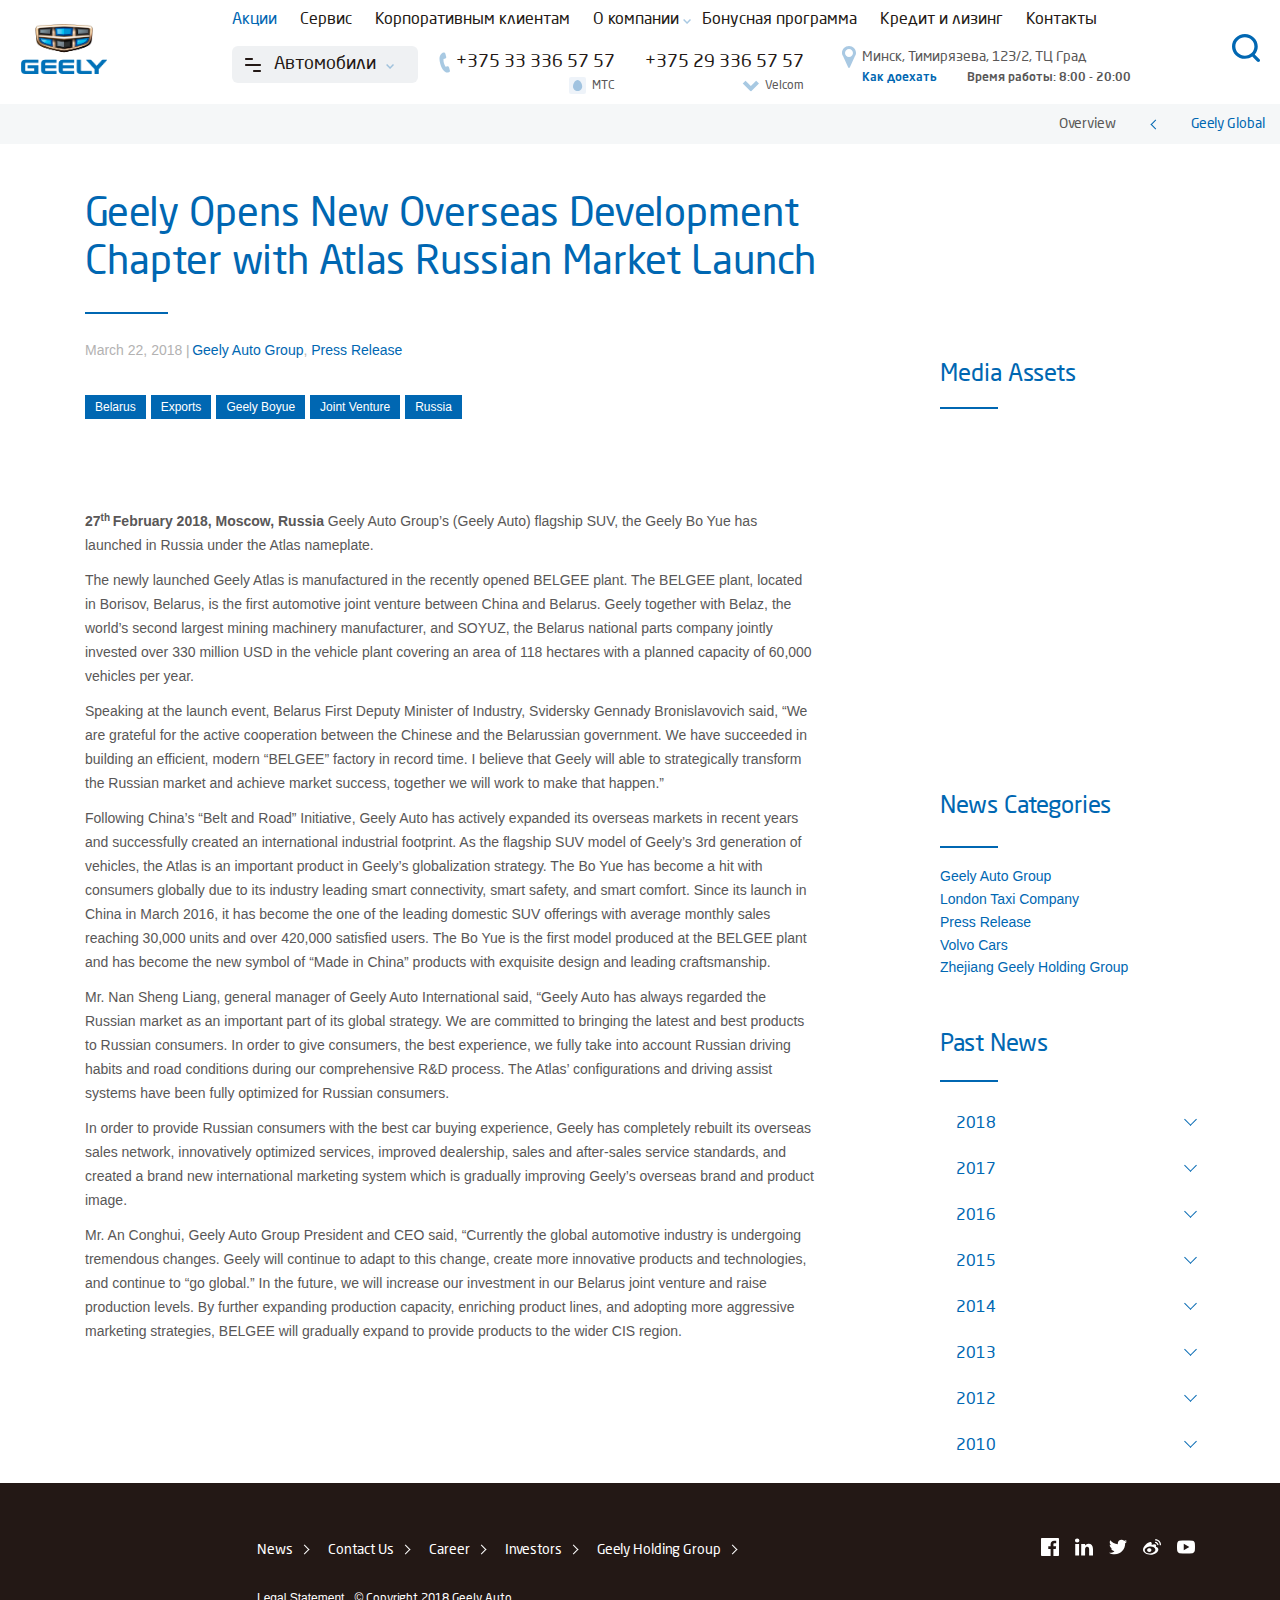
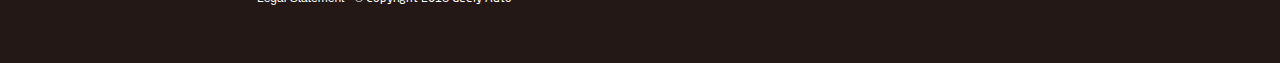
==== commit 8a54b5a7: "header full" ====
--- a/inner.html
+++ b/inner.html
@@ -14,93 +14,269 @@
   </head>
   <body class="nwmarkup">
     <header class="nwmarkup header">
-      <div class="nwmarkup header__container">
-        <div class="nwmarkup header__line"><span class="nwmarkup burger"><span></span></span>
-          <div class="nwmarkup logo"><img src="http://global.geely.com/wp-content/themes/geely-global/img/logo.png" alt=""></div>
-          <nav class="nwmarkup nav" id="navigation">
-            <ul>
-              <li><a class="nwmarkup nav__link" href="#">Cars</a></li>
-              <li><a class="nwmarkup nav__link" href="#">Technology</a></li>
-              <li><a class="nwmarkup nav__link" href="#">Design</a></li>
-              <li><a class="nwmarkup nav__link" href="#">About</a></li>
-              <li class="nwmarkup nav__spliter"></li>
-              <li><a href="#">News</a></li>
-              <li><a href="#">Social</a></li>
-              <li><a href="#">Find Dealers</a></li>
-            </ul>
-          </nav>
-          <div class="nwmarkup search"><img class="nwmarkup search__item" src="img/search.svg" alt="" id="search"></div>
-        </div>
-      </div>
-      <div class="nwmarkup search-down">
-        <div class="nwmarkup search-down__bg"></div>
-        <div class="nwmarkup search-down__block"><span class="nwmarkup search-down__cross"></span>
-          <form class="nwmarkup search-down__form">
-            <input class="nwmarkup search-down__form__input" type="text" placeholder="Keyword">
-            <button class="nwmarkup search-down__form__btn"><img src="img/search.svg" alt=""></button>
-          </form>
-        </div>
-      </div>
-      <div class="nwmarkup mobile-nav">
-        <div class="nwmarkup mobile-nav__wrapp">
-          <div class="nwmarkup mobile-nav__item nwmarkup mobile-nav__prev">
-            <ul>
-              <li><a class="mobile-nav__link" id="mobileCars" href="#">Cars</a></li>
-              <li><a class="mobile-nav__link" href="#">Technology</a></li>
-              <li><a class="mobile-nav__link" href="#">Design</a></li>
-              <li><a class="mobile-nav__link" href="#">About</a></li>
-              <li><a href="#">News</a></li>
-              <li><a href="#">Social</a></li>
-              <li><a href="#">Find Dealers</a></li>
-            </ul>
-          </div>
-          <div class="nwmarkup mobile-nav__item nwmarkup mobile-nav__next">
-            <div class="nwmarkup mobile-nav__next__content" id="contentCars">
-              <p>Lorem ipsum dolor sit amet consectetur adipisicing elit. Pariatur inventore animi esse et ad aut aspernatur deserunt nam sapiente maiores labore vero quis repudiandae ipsam minus minima, consequuntur eos quaerat vel! Expedita deleniti voluptatem adipisci molestiae incidunt error deserunt tempore amet animi nisi tempora ut consequatur officiis necessitatibus porro labore illum repellat enim et, doloribus voluptatibus in recusandae dolor consequuntur? Eos suscipit sequi officiis, praesentium saepe laudantium laboriosam dolores facere, eaque provident recusandae quaerat distinctio voluptas explicabo! Ea laborum reiciendis quibusdam, eveniet veniam blanditiis sunt aperiam molestias repellendus dignissimos suscipit, fugiat saepe tempora, possimus nemo et beatae illum hic? Consequatur laudantium maxime, voluptates sed repellat ipsum totam culpa debitis modi harum corrupti eius nemo labore mollitia ab est quod repellendus? Delectus quis aliquam molestiae voluptatibus, corrupti dolores a maiores, veritatis consequuntur tenetur atque sint omnis asperiores excepturi nesciunt tempora quae optio, eos nulla et minus! Sapiente fugit voluptatum corrupti tenetur, sunt illum error tempora tempore velit, distinctio incidunt voluptate a, iusto dolorem nostrum modi reiciendis eligendi. Hic, neque modi reiciendis, necessitatibus veritatis quas distinctio quod enim dignissimos minima a harum eum eligendi voluptates cumque voluptate, cum impedit sapiente itaque maiores ratione? Tenetur explicabo nesciunt sint impedit aperiam tempore ratione tempora esse. Quae illum, molestias dolore, expedita eos sed, nesciunt commodi sequi autem porro possimus at illo quisquam modi quibusdam eum culpa. Esse totam quas, corrupti aspernatur dolorum soluta ab veniam quia nesciunt aut, amet aliquid odio provident sint. Vel dignissimos quia consequatur. Dicta totam assumenda quod repellendus quam deserunt aspernatur atque aperiam facere laudantium vero odit velit, tenetur consequatur ea obcaecati est hic nulla, inventore dolorem ipsam veritatis, ab magnam? Quis doloribus beatae placeat culpa, autem amet eligendi ipsam iusto sed tempore perspiciatis officia quod deleniti minima odit. Ullam, veniam autem! Porro eligendi delectus consequatur recusandae voluptate deserunt, itaque, dolor autem quis alias voluptates minus iure dolore at voluptatum. Sapiente inventore nulla enim nemo exercitationem vero ab debitis quas soluta culpa, laboriosam consequatur rerum quia non, officia incidunt ducimus quis eveniet esse nostrum ea aut. Quis necessitatibus dolorem hic nemo quisquam enim vel delectus excepturi laboriosam quia. Minima quod unde animi tenetur quis, numquam nesciunt nulla veritatis esse error corporis earum molestiae, recusandae repudiandae ab et quam voluptatum illo delectus officiis impedit possimus! Iure esse incidunt non velit laudantium. Natus voluptatum quo odit repellat commodi aliquid error facere assumenda recusandae, modi consequuntur dolore, nulla quis maxime? Omnis deserunt, porro totam vero est ducimus beatae dolor tempora, perspiciatis, id officiis nihil vitae recusandae nemo architecto! Quos tempora illum nobis, voluptate dicta numquam doloribus repudiandae velit doloremque sint ea consectetur, quibusdam consequuntur. Ratione delectus corrupti earum iusto aut iure repellendus corporis quo illo ipsa fugit tenetur fuga veritatis facilis, voluptatibus reiciendis odit eveniet dolores labore accusamus aperiam. At alias libero praesentium deserunt magnam fugit natus ipsam, illo provident corporis modi nostrum ad. Nam provident consectetur in perspiciatis esse non deleniti, ullam dolorum optio similique quia quam, quidem inventore! Mollitia asperiores iste animi necessitatibus, dicta tempore placeat et dolores tenetur rem quaerat nihil.</p>
-            </div>
-          </div>
-        </div>
-      </div>
-      <div class="nwmarkup drop-down">
-        <div class="nwmarkup drop-down__overlay"></div>
-        <div class="nwmarkup drop-down__wrap">
-          <div class="nwmarkup drop-down__container">
-            <div class="nwmarkup drop-down__sidebar">
-              <h4 class="nwmarkup drop-down__sidebar__title">Geely Cars</h4>
-              <ul class="nwmarkup drop-down__sidebar__list">
-                <li class="nwmarkup drop-down__sidebar__item active"><a class="nwmarkup drop-down__sidebar__link" href="javascript:void(0)" id="allLink">All</a></li>
-                <li class="nwmarkup drop-down__sidebar__item"><a class="nwmarkup drop-down__sidebar__link" href="javascript:void(0)" id="sedanLink">Sedan</a></li>
-                <li class="nwmarkup drop-down__sidebar__item"><a class="nwmarkup drop-down__sidebar__link" href="javascript:void(0)" id="crossoversLink">SUV / Crossovers</a></li>
-              </ul>
-            </div>
-            <div class="nwmarkup drop-down__content"><span class="nwmarkup drop-down__cross"></span>
-              <div class="nwmarkup drop-down__row">
-                <div class="nwmarkup drop-down__row__box" id="sedanBox">
-                  <h4 class="nwmarkup drop-down__row__title">Sedan</h4>
-                  <div class="row">
-                    <div class="col-6 col-md-3"><a class="nwmarkup drop-down__row__item" href="#"><img src="http://global.geely.com/wp-content/uploads/2017/10/Emgrand-GT.png" alt=""><span>Emgrand GT</span></a></div>
-                    <div class="col-6 col-md-3"><a class="nwmarkup drop-down__row__item" href="#"><img src="http://global.geely.com/wp-content/uploads/2017/10/Emgrand-GT.png" alt=""><span>Emgrand GT</span></a></div>
-                    <div class="col-6 col-md-3"><a class="nwmarkup drop-down__row__item" href="#"><img src="http://global.geely.com/wp-content/uploads/2017/10/Emgrand-GT.png" alt=""><span>Emgrand GT</span></a></div>
-                    <div class="col-6 col-md-3"><a class="nwmarkup drop-down__row__item" href="#"><img src="http://global.geely.com/wp-content/uploads/2017/10/Emgrand-GT.png" alt=""><span>Emgrand GT</span></a></div>
+        <div class="nwmarkup header__container">
+            <div class="header__wraper">
+                <span class="nwmarkup burger"><span></span></span>
+                <div class="logo-wrapper">
+                    <div class="nwmarkup logo"></div>
+                </div>
+                <div class="header__inner">
+                    <nav class="top-nav">
+                        <ul class="top-nav__list">
+                            <li class="top-nav__item">
+                                <a href="#" class="top-nav__link active">Акции</a>
+                            </li>
+                            <li class="top-nav__item">
+                                <a href="#" class="top-nav__link">Сервис</a>
+                            </li>
+                            <li class="top-nav__item">
+                                <a href="#" class="top-nav__link">Корпоративным клиентам</a>
+                            </li>
+                            <li class="top-nav__item top-nav__item--sub">
+                                <a href="#" class="top-nav__link">О компании</a>
+                                <div class="top-nav-submenu">
+                                    <div class="top-nav-submenu__item">
+                                        <a href="#" class="top-nav-submenu__link active">Новости</a>
+                                    </div>
+                                    <div class="top-nav-submenu__item">
+                                        <a href="#" class="top-nav-submenu__link">О Geely</a>
+                                    </div>
+                                    <div class="top-nav-submenu__item">
+                                        <a href="#" class="top-nav-submenu__link">О Geely Center Minsk</a>
+                                    </div>
+                                    <div class="top-nav-submenu__item">
+                                        <a href="#" class="top-nav-submenu__link">Вакансии</a>
+                                    </div>
+                                </div>
+                            </li>
+                            <li class="top-nav__item">
+                                <a href="#" class="top-nav__link">Бонусная программа</a>
+                            </li>
+                            <li class="top-nav__item">
+                                <a href="#" class="top-nav__link">Кредит и лизинг</a>
+                            </li>
+                            <li class="top-nav__item">
+                                <a href="#" class="top-nav__link">Контакты</a>
+                            </li>
+                        </ul>
+                    </nav>
+                    <div class="header__info" id="navigation">
+                        <a href="#" class="top-cars" id="cars">
+                            <span class="top-cars__txt">Автомобили</span>
+                        </a>
+                        <div class="header-phones">
+                            <div class="header-phones__item">
+                                <a href="tel:+375333365757" class="header-phones__link">
+                                    +375 33 336 57 57
+                                </a>
+                                <span class="header-phones__operator">
+                                    <i class="operator-icon">
+                                        <img src="img/logo_mts.svg" alt="">
+                                    </i>
+                                    МТС
+                                </span>
+                            </div>
+                            <div class="header-phones__item">
+                                <a href="tel:+375293365757" class="header-phones__link">
+                                    +375 29 336 57 57
+                                </a>
+                                <span class="header-phones__operator">
+                                    <i class="operator-icon">
+                                        <img src="img/logo_velcom.svg" alt="">
+                                    </i>
+                                    Velcom
+                                </span>
+                            </div>
+                        </div> 
+                        <div class="header-address">
+                            Минск, Тимирязева, 123/2, ТЦ Град
+                            <div class="header-address__info">
+                                <a href="#" class="header-address__link">Как доехать</a>
+                                Время работы: 8:00 - 20:00
+                            </div>
+                        </div>                
+                    </div>
+                </div>
+                <div class="nwmarkup search" id="search"></div>
+            </div>
+        </div>
+        <div class="nwmarkup search-down">
+            <div class="nwmarkup search-down__bg"></div>
+            <div class="nwmarkup search-down__block">
+                <div class="search-down__wrapper">
+                    <span class="nwmarkup search-down__cross"></span>
+                    <form class="nwmarkup search-down__form">
+                        <input class="nwmarkup search-down__form__input" type="text" placeholder="Keyword">
+                        <button class="nwmarkup search-down__form__btn"></button>
+                    </form>
+                </div>
+            </div>
+        </div>
+        <div class="nwmarkup mobile-navigation">
+            <div class="nwmarkup mobile-nav__wrap">
+                <div class="mobile-navigation__list">
+                    <ul>
+                        <li>
+                            <a class="mobile-nav__item active" href="#">Акции</a>
+                        </li>
+                        <li>
+                            <a class="mobile-nav__item" href="#">Сервис</a>
+                        </li>
+                        <li>
+                            <a class="mobile-nav__item" href="#">Корпоративным клиентам</a>
+                        </li>
+                        <li class="mobile-sub">
+                            <a class="mobile-nav__item mobile-sub--link" href="#">О компании</a>
+                            <div class="mobile-submenu">
+                                <a href="#" class="mobile-sub__item">Новости</a>
+                                <a href="#" class="mobile-sub__item">О Geely</a>
+                                <a href="#" class="mobile-sub__item">О Geely Center Minsk</a>
+                                <a href="#" class="mobile-sub__item">Вакансии</a>
+                            </div>
+                        </li>
+                        <li>
+                            <a class="mobile-nav__item" href="#">Бонусная программа</a>
+                        </li>
+                        <li>
+                            <a class="mobile-nav__item" href="#">Кредит и лизинг</a>
+                        </li>
+                        <li>
+                            <a class="mobile-nav__item" href="#">Контакты</a>
+                        </li>
+                        <li class="mobile-sub">
+                            <a class="mobile-nav__item mobile-sub--link" href="#">Автомобили</a>
+                            <div class="mobile-submenu">
+                                <a href="#" class="mobile-sub__item">Emgrand GT</a>
+                                <a href="#" class="mobile-sub__item">Emgrand GT</a>
+                                <a href="#" class="mobile-sub__item">Emgrand GT</a>
+                                <a href="#" class="mobile-sub__item">Emgrand GT</a>
+                            </div>
+                        </li>
+                    </ul>
+                    <div class="header-phones">
+                        <div class="header-phones__item">
+                            <a href="tel:+375333365757" class="header-phones__link">
+                                +375 33 336 57 57
+                            </a>
+                            <span class="header-phones__operator">
+                                <i class="operator-icon">
+                                    <img src="img/logo_mts.svg" alt="">
+                                </i>
+                                МТС
+                            </span>
+                        </div>
+                        <div class="header-phones__item">
+                            <a href="tel:+375293365757" class="header-phones__link">
+                                +375 29 336 57 57
+                            </a>
+                            <span class="header-phones__operator">
+                                <i class="operator-icon">
+                                    <img src="img/logo_velcom.svg" alt="">
+                                </i>
+                                Velcom
+                            </span>
+                        </div>
+                    </div>
+                    <div class="header-address">
+                        Минск, Тимирязева, 123/2, ТЦ Град
+                        <div class="header-address__info">
+                            <a href="#" class="header-address__link">Как доехать</a>
+                            Время работы: 8:00 - 20:00
+                        </div>
+                    </div>
+                </div>
+            </div>
+        </div>
+        <div class="nwmarkup drop-down" id="dropDownCars">
+            <div class="nwmarkup drop-down__overlay"></div>
+            <div class="nwmarkup drop-down__wrap">
+              <div class="nwmarkup drop-down__container">
+                <div class="nwmarkup drop-down__sidebar">
+                  <div class="nwmarkup drop-down__sidebar__title">
+                      Автомобили Geely
                   </div>
-                </div>
-                <div class="nwmarkup drop-down__row__box" id="crossoversBox">
-                  <h4 class="nwmarkup drop-down__row__title">SUV / Crossovers</h4>
-                  <div class="row">
-                    <div class="col-6 col-md-3"><a class="nwmarkup drop-down__row__item" href="#"><img src="http://global.geely.com/wp-content/uploads/2017/10/Emgrand-GT.png" alt=""><span>Emgrand GT</span></a></div>
-                    <div class="col-6 col-md-3"><a class="nwmarkup drop-down__row__item" href="#"><img src="http://global.geely.com/wp-content/uploads/2017/10/Emgrand-GT.png" alt=""><span>Emgrand GT</span></a></div>
-                    <div class="col-6 col-md-3"><a class="nwmarkup drop-down__row__item" href="#"><img src="http://global.geely.com/wp-content/uploads/2017/10/Emgrand-GT.png" alt=""><span>Emgrand GT</span></a></div>
-                    <div class="col-6 col-md-3"><a class="nwmarkup drop-down__row__item" href="#"><img src="http://global.geely.com/wp-content/uploads/2017/10/Emgrand-GT.png" alt=""><span>Emgrand GT</span></a></div>
+                  <ul class="nwmarkup drop-down__sidebar__list">
+                    <li class="nwmarkup drop-down__sidebar__item active">
+                        <a class="nwmarkup drop-down__sidebar__link" href="javascript:void(0)" id="allLink" data-box="all">Все</a>
+                    </li>
+                    <li class="nwmarkup drop-down__sidebar__item">
+                        <a class="nwmarkup drop-down__sidebar__link" href="javascript:void(0)" id="sedanLink" data-box="suv-crossovers">SUV / Crossovers</a></li>
+                    <li class="nwmarkup drop-down__sidebar__item">
+                        <a class="nwmarkup drop-down__sidebar__link" href="javascript:void(0)" id="crossoversLink" data-box="sedan">Седаны</a>
+                    </li>
+                  </ul>
+                  <a href="#" class="trade-in">Заявка на Trade in</a>
+                </div>
+                <div class="nwmarkup drop-down__content"><span class="nwmarkup drop-down__cross">Закрыть</span>
+                  <div class="nwmarkup drop-down__row">
+                    <div class="nwmarkup drop-down__row__box" id="allBox" data-box="all">
+                        <div class="nwmarkup drop-down__row__title">Все</div>
+                        <div class="row">
+                            <div class="col-4 col-xs-6">
+                                <a class="nwmarkup drop-down__row__item" href="#">
+                                    <img src="http://global.geely.com/wp-content/uploads/2017/10/Emgrand-GT.png" alt="">
+                                    <span>Emgrand GT</span>
+                                </a>
+                            </div>
+                            <div class="col-4 col-xs-6">
+                                <a class="nwmarkup drop-down__row__item" href="#">
+                                    <img src="http://global.geely.com/wp-content/uploads/2017/10/Emgrand-GT.png" alt="">
+                                    <span>Emgrand GT</span>
+                                </a>
+                            </div>
+                        </div>
+                    </div>
+                    <div class="nwmarkup drop-down__row__box" id="sedanBox" data-box="suv-crossovers">
+                        <div class="nwmarkup drop-down__row__title">SUV / Crossovers</div>
+                        <div class="row">
+                            <div class="col-4 col-xs-6">
+                                <a class="nwmarkup drop-down__row__item" href="#">
+                                    <img src="http://global.geely.com/wp-content/uploads/2017/10/Emgrand-GT.png" alt="">
+                                    <span>Emgrand GT</span>
+                                </a>
+                            </div>
+                            <div class="col-4 col-xs-6">
+                                <a class="nwmarkup drop-down__row__item" href="#">
+                                    <img src="http://global.geely.com/wp-content/uploads/2017/10/Emgrand-GT.png" alt="">
+                                    <span>Emgrand GT</span>
+                                </a>
+                            </div>
+                        </div>
+                    </div>
+                    <div class="nwmarkup drop-down__row__box" id="crossoversBox" data-box="sedan">
+                        <div class="nwmarkup drop-down__row__title">Sedan</div>
+                        <div class="row">
+                            <div class="col-4 col-xs-6">
+                                <a class="nwmarkup drop-down__row__item" href="#">
+                                    <img src="http://global.geely.com/wp-content/uploads/2017/10/Emgrand-GT.png" alt="">
+                                    <span>Emgrand GT</span>
+                                </a>
+                            </div>
+                            <div class="col-4 col-xs-6">
+                                <a class="nwmarkup drop-down__row__item" href="#">
+                                    <img src="http://global.geely.com/wp-content/uploads/2017/10/Emgrand-GT.png" alt="">
+                                    <span>Emgrand GT</span>
+                                </a>
+                            </div>
+                            <div class="col-4 col-xs-6">
+                                <a class="nwmarkup drop-down__row__item" href="#">
+                                    <img src="http://global.geely.com/wp-content/uploads/2017/10/Emgrand-GT.png" alt="">
+                                    <span>Emgrand GT</span>
+                                </a>
+                            </div>
+                        </div>
+                    </div>
                   </div>
                 </div>
               </div>
             </div>
-          </div>
-        </div>
-      </div>
-      <div class="nwmarkup breadcrumbs">
-        <div class="nwmarkup breadcrumbs__container"><span class="nwmarkup breadcrumbs__link nwmarkup breadcrumbs__link-inactive">Overview</span><span class="nwmarkup breadcrumbs__sep"></span><a class="nwmarkup breadcrumbs__link" href="javascript:void(0)">Geely Global</a></div>
-      </div>
+        </div>
+        <div class="nwmarkup breadcrumbs">
+            <div class="nwmarkup breadcrumbs__container">
+            <span class="nwmarkup breadcrumbs__link nwmarkup breadcrumbs__link-inactive">Overview</span>
+            <span class="nwmarkup breadcrumbs__sep"></span>
+            <a class="nwmarkup breadcrumbs__link" href="javascript:void(0)">Geely Global</a>
+        </div>
     </header>
     <div class="new-markup">
       <section class="nwmarkup news-s news-inner">
@@ -247,9 +423,11 @@
       </div>
     </footer>
     <link rel="stylesheet" href="css/main.css">
+    <link rel="stylesheet" href="css/new-style.css">
     <script src="libs/jquery/jquery-3.2.1.min.js"></script>
     <script src="libs/slick/slick.min.js"></script>
     <script src="libs/lightbox/js/lightbox.js"></script>
     <script src="js/common.js"></script>
+    <script src="js/common-new.js"></script>
   </body>
 </html>--- a/css/new-style.css
+++ b/css/new-style.css
@@ -0,0 +1,607 @@
+@font-face {
+  font-family: 'NeoSansPro-Regular';
+  src: 	url('../fonts/neosanspro/neosanspro-regular/NeoSansPro-Regular.eot?#iefix') format('embedded-opentype'),
+  		url('../fonts/neosanspro/neosanspro-regular/NeoSansPro-Regular.woff') format('woff'),
+  		url('../fonts/neosanspro/neosanspro-regular/NeoSansPro-Regular.ttf')  format('truetype'),
+  		url('../fonts/neosanspro/neosanspro-regular/NeoSansPro-Regular.svg#NeoSansPro-Regular') format('svg');
+  font-weight: normal;
+  font-style: normal;
+}
+
+@font-face {
+  font-family: 'NeoSansPro-Medium';
+  src: 	url('../fonts/neosanspro/neosanspro-medium/NeoSansPro-Medium.eot?#iefix') format('embedded-opentype'),
+  		url('../fonts/neosanspro/neosanspro-medium/NeoSansPro-Medium.woff') format('woff'),
+  		url('../fonts/neosanspro/neosanspro-medium/NeoSansPro-Medium.ttf')  format('truetype'),
+  		url('../fonts/neosanspro/neosanspro-medium/NeoSansPro-Medium.svg#NeoSansPro-Medium') format('svg');
+  font-weight: normal;
+  font-style: normal;
+}
+
+.nwmarkup.drop-down__overlay{
+	top: 106px;
+}
+
+.nwmarkup.header__container {
+    padding-top: 9px;
+}
+.nwmarkup.search{
+	width: 28px;
+	height: 28px;
+	    min-width: inherit;
+    max-width: inherit;
+    cursor: pointer;
+        margin-top: 34px;
+	background: url(../img/search_icon.svg);
+}
+.header__wraper{
+	display: -webkit-box;
+    display: -ms-flexbox;
+    display: flex;
+    -webkit-box-align: flex-start;
+    -ms-flex-align: flex-start;
+    align-items: flex-start;
+    -webkit-box-pack: space-between;
+    -ms-flex-pack: space-between;
+    justify-content: space-between;
+    font-family: 'NeoSansPro-Regular';
+        padding-bottom: 7px;
+}
+.logo-wrapper{
+	width: 145px;
+}
+.nwmarkup.logo{
+	width: 87px;
+    height: 50px;
+    max-width: inherit;
+    min-width: inherit;
+    background-image: url(../img/logo.png);
+    background-size: contain;
+    background-position: center;
+    background-repeat: no-repeat;
+        margin-top: 24px;
+
+}
+.nwmarkup.logo img{
+	display: block;
+	max-width: 100%;
+	height: auto;
+	max-height: 100%;
+}
+.header__inner{
+	    padding-top: 7px;
+}
+.top-nav{
+	margin-bottom: 13px;
+}
+.top-nav__list{
+	    list-style: none;
+    margin: 0;
+}
+.top-nav__item{
+	display: inline-block;
+	vertical-align: middle;
+	margin-right: 37px;
+}
+.top-nav__item--sub{
+	position: relative;
+}
+.top-nav__item:last-child{
+	margin-right: 0;
+}
+.nwmarkup.header__container {
+    max-width: 1290px;
+    padding: 0;
+}
+.top-nav__link{
+	text-decoration: none;
+	font-size: 16px;
+	color: #231815;
+	-webkit-transition: color 0.3s ease;
+  	-o-transition: color 0.3s ease;
+  	transition: color 0.3s ease;
+}
+.top-nav__link:hover{
+	color: #0167B2;
+}
+.top-nav__link.active{
+	color: #0167B2;
+}
+.top-nav__item--sub .top-nav__link{
+	position: relative;
+}
+.top-nav__item--sub .top-nav__link:after{
+	content: "";
+	display:inline-block;
+	width: 8px;
+	height: 5px;
+	position: absolute;
+	top: 50%;
+	    margin-top: -1px;
+    right: -12px;
+	background: url(../img/select_small_menu.svg) no-repeat;
+}
+.top-cars{
+    border-radius: 6px;
+    background-color: #EFF1F3;
+    font-size: 20px;
+    text-decoration: none;
+    color: #231815;
+    font-family: 'NeoSansPro-Regular';
+    padding: 4px 42px;
+    position: relative;
+}
+.top-cars:before{
+	content: "";
+	height: 14px;
+	width: 16px;
+	display: inline-block;
+	position: absolute;
+	left: 13px;
+	top: 50%;
+	margin-top: -7px;
+	background: url(../img/burger_auto.svg) no-repeat;
+}
+.top-cars:after{
+	content: "";
+	height: 5px;
+	width: 8px;
+	display: inline-block;
+	position: absolute;
+	top: 50%;
+	    margin-top: -1px;
+    right: 24px;
+	background: url(../img/select_small_menu.svg) no-repeat;
+}
+
+.header__info{
+	display: -webkit-box;
+    display: -ms-flexbox;
+    display: flex;
+	-webkit-box-align: flex-start;
+    -ms-flex-align: flex-start;
+    align-items: flex-start;
+}
+
+.header-phones{
+	margin-left: 18px;
+	margin-right: 38px;
+	padding-left: 20px;
+	position: relative;
+	display: -webkit-box;
+    display: -ms-flexbox;
+    display: flex;
+    -webkit-box-align: center;
+    -ms-flex-align: center;
+    align-items: center;
+    padding-top: 2px;
+}
+.header-phones:before{
+	content: "";
+    display: inline-block;
+    width: 20px;
+    height: 21px;
+    background: url(../img/phone_icon.svg) no-repeat;
+    -webkit-background-size: contain;
+    background-size: contain;
+    position: absolute;
+    left: 3px;
+    top: 6px;
+}
+
+.header-phones__item{
+	display: inline-block;
+	vertical-align: middle;
+	margin: 0 15px 0 15px; 
+}
+.header-phones__item:first-child{
+	margin-left: 0;
+}
+.header-phones__item:last-child{
+	margin-right: 0;
+}
+
+.header-phones__link{
+	font-size: 20px;
+	display: inline-block;
+	vertical-align: middle;
+	text-decoration: none;
+	color: #231815;
+	-webkit-transition: color 0.3s ease;
+  	-o-transition: color 0.3s ease;
+  	transition: color 0.3s ease;
+}
+.header-phones__link:hover{
+	color: #0167B2;
+}
+.header-phones__operator{
+	display: block;
+	text-align: right;
+	font-size: 12px;
+	font-weight: 500;
+}
+.operator-icon{
+	display: inline-block;
+	vertical-align: middle;
+	margin-right: 3px;
+}
+.operator-icon img{
+	display: block;
+}
+.header-address{
+	font-size: 16px;
+    padding-left: 23px;
+    position: relative;
+    margin-top: 8px;
+}
+.header-address:before{
+	content: "";
+	display: inline-block;
+	width: 14px;
+	height: 22px;
+	background: url(../img/map_point.svg) no-repeat;
+	position: absolute;
+	left: 0;
+	top: 0;
+}
+.header-address__info{
+	font-size: 12px;
+	font-family: 'NeoSansPro-Medium';
+}
+
+.header-address__link{
+	color: #0167B2;
+	text-decoration: none;
+	margin-right: 28px;
+	display: inline-block;
+}
+.header-address__link:hover{
+	text-decoration: underline;
+}
+
+.top-nav-submenu{
+	background-color: #EFF1F3;
+	padding: 15px 0;
+	position: absolute;
+	left: 0;
+	z-index: 11;
+	width: 200px;
+	    margin-top: 5px;
+	    display: none;
+}
+.top-nav-submenu:before{
+	    content: "";
+    width: 0;
+    height: 0;
+    border-style: solid;
+    border-width: 0 4px 5px 4px;
+    border-color: transparent transparent #EFF1F3 transparent;
+    display: inline-block;
+    position: absolute;
+    bottom: 100%;
+    left: 15px;
+}
+
+.top-nav-submenu__link{
+	display: block;
+	font-size: 16px;
+	padding: 5px 22px;
+	text-decoration: none;
+	color: #231815;
+	-webkit-transition: color 0.3s ease;
+	-o-transition: color 0.3s ease;
+	transition: color 0.3s ease;
+}
+.top-nav-submenu__link:hover,
+.top-nav-submenu__link.active{
+	color: #0167B2;
+}
+.nwmarkup.drop-down__container{
+	max-width: 1290px;
+	padding: 70px 0 0 0;
+	    height: calc(100vh - 106px);
+}
+.nwmarkup.drop-down__cross{
+	right: 4px;
+	min-width: inherit;
+	max-width: inherit;
+	font-size: 16px;
+	height: auto;
+	padding-left: 35px;
+	 font-family: 'NeoSansPro-Regular';
+	 top:65px;
+}
+
+.nwmarkup.drop-down__cross:before{
+	left: -60px;
+}
+
+.nwmarkup.drop-down__cross:after {
+    right: 60px;
+}
+.nwmarkup.drop-down__sidebar{
+	width: 220px;
+	min-width: inherit;
+	max-width: inherit;
+	padding: 0 10px 30px 0;
+}
+.search-down__wrapper{
+	max-width: 1290px;
+	margin: 0 auto;
+	position: relative; 
+}
+.nwmarkup.search-down__cross{
+	right: 0;
+
+}
+
+.nwmarkup.drop-down__sidebar__title{
+	color: #231815;
+	font-family: 'NeoSansPro-Medium';
+	    line-height: 1.3;
+	        margin-bottom: 22px;
+}
+.nwmarkup.drop-down__sidebar__list{
+	font-size: 16px;
+	margin-bottom:80px;
+}
+
+.nwmarkup.drop-down__sidebar__link {
+    color: #231815;
+    font-size: 16px;
+    font-family: 'NeoSansPro-Regular';
+    -webkit-transition: color 0.3s ease;
+	-o-transition: color 0.3s ease;
+	transition: color 0.3s ease;
+}
+.nwmarkup.drop-down__sidebar__link:hover{
+	color: #0167B2;
+}
+.nwmarkup.drop-down__sidebar__item {
+    padding: 13px 0 8px;
+    border: 0;
+}
+
+.nwmarkup.drop-down__row__title {
+    font-size: 96px;
+    color: #fff;
+    font-family: 'NeoSansPro-Medium';
+    font-weight: normal;
+    margin-bottom: 0;
+    position: absolute;
+        width: 100%;
+    text-align: center;
+    top: 0;
+}
+.drop-down__row__box{
+	position: relative;
+	    padding-top: 40px;
+}
+
+.nwmarkup.drop-down__row__item span {
+    color: #231815;
+    font-size: 16px;
+    font-family: 'NeoSansPro-Medium';
+}
+.nwmarkup.drop-down__row__item:hover span{
+	color: #0167B2;
+}
+.trade-in{
+	display: inline-block;
+	font-size: 20px;
+	color: #231815;
+	-webkit-transition: color 0.3s ease;
+  	-o-transition: color 0.3s ease;
+  	transition: color 0.3s ease;
+  		border: 2px solid #0167B2;
+  		padding: 5px 5px;
+  		text-decoration: none;
+  		padding: 2px 15px;
+}
+.trade-in:hover{
+	color: #0167B2;
+}
+
+.nwmarkup.search-down__form__btn{
+	width: 28px;
+    height: 28px;
+    min-width: inherit;
+    max-width: inherit;
+    cursor: pointer;
+    background: url(../img/search_icon.svg) no-repeat;
+        background-size: 100% 100%;
+}
+
+.nwmarkup.mobile-nav{
+	top: 80px;
+}
+
+.mobile-navigation{
+	display: none;
+	max-height: calc(100vh - 80px);
+	/*min-height: calc(100vh - 80px);*/
+    overflow-y: auto;
+}
+.mobile-navigation__list{
+	padding: 0 20px 20px;
+	width: 100%;
+}
+
+.mobile-navigation__list ul{
+	list-style-type: none;
+	padding: 0; 
+	margin: 0; 
+	margin-bottom: 20px;
+}
+
+.mobile-navigation__list li{
+	border-top: 1px solid rgba(203, 211, 217, 0.3);
+}
+
+.mobile-nav__item{
+	display: block;
+	text-decoration: none;
+	padding: 7px 25px 7px 0;
+	color: #231815;
+	font-family: 'NeoSansPro-Regular';
+	font-size: 18px;
+}
+
+.mobile-nav__item.active{
+	color: #0167B2;
+}
+.mobile-sub{
+	position: relative;
+}
+
+.mobile-sub--link:after{
+	    content: '';
+    position: absolute;
+    top: 19px;
+    right: 20px;
+    margin: auto;
+    display: inline-block;
+    height: 7px;
+    width: 7px;
+    border-top: 1px solid #0067b2;
+    border-left: 1px solid #0067b2;
+    -webkit-box-sizing: border-box;
+    box-sizing: border-box;
+    -webkit-transform: rotate(135deg);
+    -ms-transform: rotate(135deg);
+    transform: rotate(135deg);
+}
+
+.nwmarkup.burger {
+    padding-top: 6px;
+}
+
+
+.mobile-submenu{
+	display: none;
+	    padding-bottom: 15px;
+}
+
+.mobile-sub__item{
+	display: block;
+	text-decoration: none;
+	padding: 5px 25px 5px 20px;x;
+	color: #231815;
+	font-family: 'NeoSansPro-Regular';
+	font-size: 16px;
+}
+
+.mobile-sub__item.active{
+	color: #0167B2;
+}
+
+.mobile-navigation .header-phones{
+	margin: 0;
+    display: block;
+}
+
+.mobile-navigation .header-phones__item {
+    display: block;
+    margin: 0 0 10px 0;
+}
+
+.mobile-navigation .header-phones__operator{
+	text-align: left;
+}
+
+body.overflow-mobile{
+	overflow: hidden;
+}
+
+@media only screen and (max-width: 1320px){
+	.nwmarkup.header__container,
+	.nwmarkup.drop-down__container{
+	    padding-left: 20px;
+	    padding-right: 20px;
+	}
+	.nwmarkup.drop-down__cross {
+	    right: 20px;
+	    top: 65px;
+	}
+	.trade-in {
+	    font-size: 16px;
+	    padding: 2px 10px;
+	}
+	.nwmarkup.search-down__cross {
+	    right: 20px;
+	}
+	.top-nav__item {
+	    margin-right: 20px;
+	}
+	.top-cars,
+	.header-phones__link{
+	    font-size: 18px;
+	}
+	.header-address {
+	    font-size: 14px;
+	    padding-left: 20px;
+	    margin-top: 0px;
+	}
+	.nwmarkup.drop-down__container{
+		padding-top: 40px;
+	}
+	.nwmarkup.drop-down__cross{
+		top: 40px;
+	}
+	.top-nav-submenu__link {
+	    padding: 2px 12px;
+	}
+	.top-nav-submenu {
+	    padding: 10px 0;
+	    width: 185px;
+	}
+	.logo-wrapper {
+	    width: 110px;
+	}
+}
+@media only screen and (max-width: 1100px){
+	.top-cars, .header-phones__link {
+	    font-size: 14px;
+	}
+	.header-phones {
+	    margin-right: 20px;
+	}
+	.top-nav__item {
+	    margin-right: 12px;
+	}
+	.top-nav__link{
+		font-size: 15px;
+	}
+	.nwmarkup.drop-down__sidebar__list {
+	    margin-bottom: 35px;
+	}
+}
+
+@media only screen and (max-width: 1000px){
+	.nwmarkup.burger {
+	    display: block;
+	}
+	.header__inner{
+		display: none;
+	}
+	.header__wraper {
+	    -webkit-box-align: center;
+	    -ms-flex-align: center;
+	    align-items: center;
+		padding: 15px 0;
+	}
+	.nwmarkup.search,
+	.nwmarkup.logo{
+		margin-top: 0;
+	}
+	.nwmarkup.search-down__form{
+		padding-right: 20px;
+	}
+	.logo-wrapper {
+	    width: 87px;
+	}
+	.nwmarkup.breadcrumbs__container{
+		max-width: 100%;
+    	padding: 0 20px;
+	}
+}